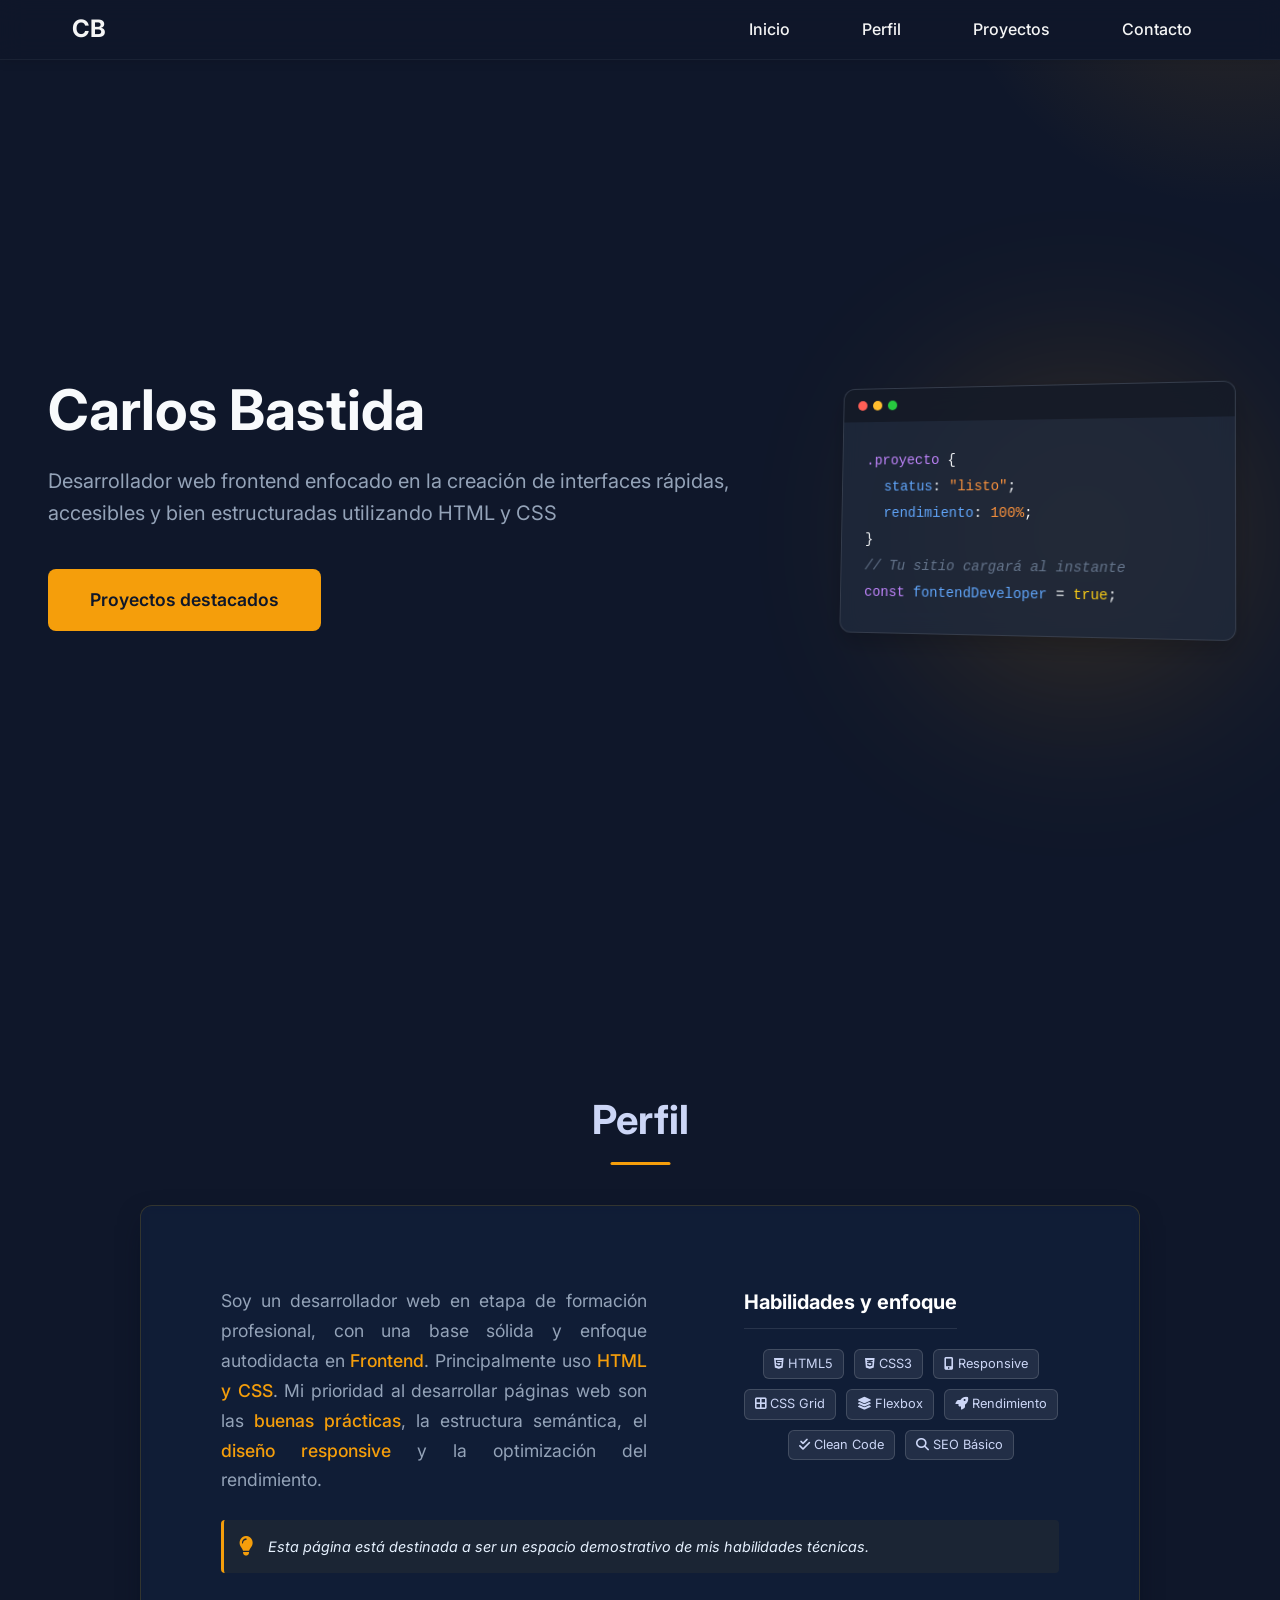
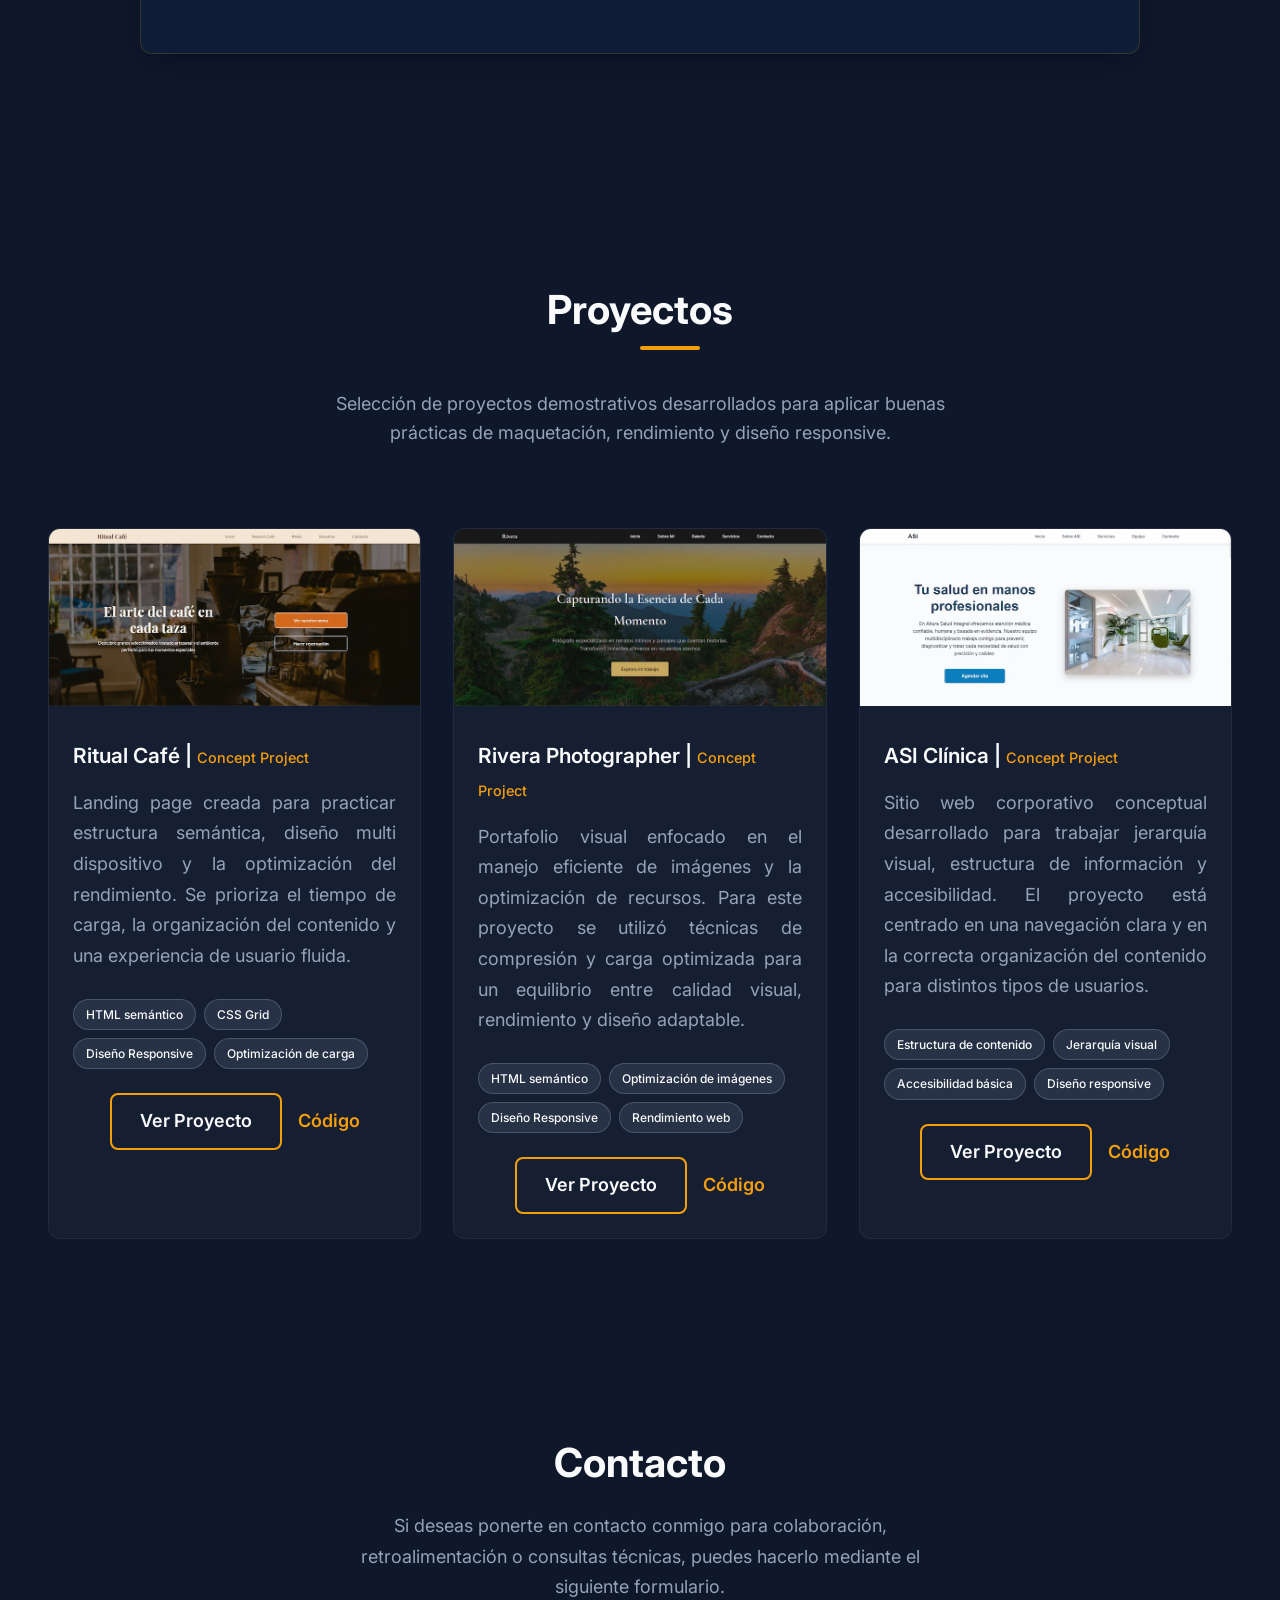
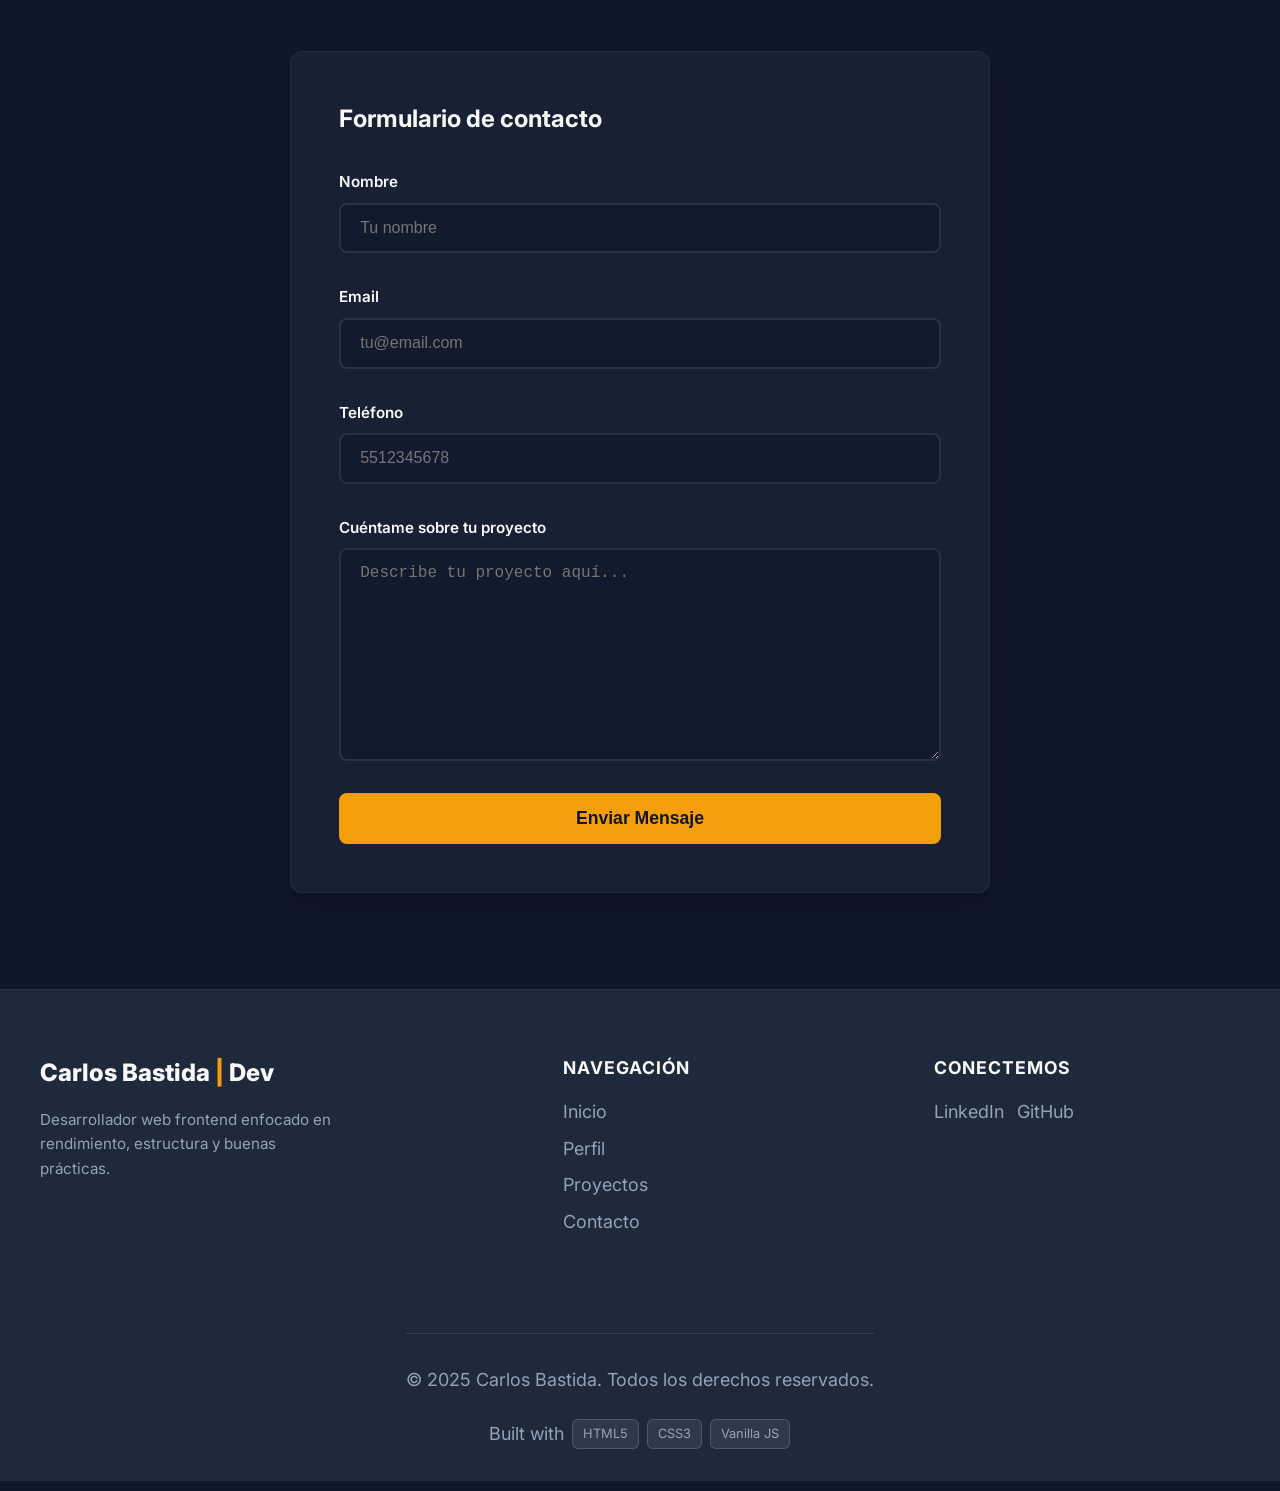
==== index.html @ 2ad94cc4 "Update index.html" ====
<!DOCTYPE html>
<html lang="es">
<head>
    <meta charset="UTF-8">
    <meta name="viewport" content="width=device-width, initial-scale=1.0">

    <title>Carlos Bastida | Desarrollador Web Frontend</title>
    <meta name="description" content="Desarrollador web frontend especializado en HTML y CSS. Sitios rápidos, accesibles y bien estructurados como demostración de habilidades técnicas">
    <meta name="keywords" content="Desarrollador web, frontend, HTML, CSS, maquetación web, sitios web rápidos">
    <meta name="author" content="Carlos Bastida">
    <meta name="robots" content="index, follow">

    <meta property="og:type" content="website">
    <meta property="og:url" content="https://bastidacarlos.github.io/"> <meta property="og:title" content="Carlos Bastida | Desarrollador Web Frontend">
    <meta property="og:description" content="Página demostrativa de proyectos web desarrollados con HTML y CSS, enfocado en rendimiento y buenas prácticas.">
    <meta property="og:image" content="https://raw.githubusercontent.com/BastidaCarlos/bastidacarlos.github.io/main/assets/og-preview.jpg" > <meta name="twitter:card" content="summary_large_image">
    <meta name="twitter:title" content="Carlos Bastida | Desarrollador Web">
    <meta name="twitter:description" content="Proyectos web demostrativos enfocados en rendimiento, diseño y estructura.">
    <meta name="twitter:image" content="https://raw.githubusercontent.com/BastidaCarlos/bastidacarlos.github.io/main/assets/og-preview.jpg">

    <link rel="stylesheet" href="https://cdnjs.cloudflare.com/ajax/libs/font-awesome/6.4.0/css/all.min.css">
    <link rel="preconnect" href="https://fonts.googleapis.com">
    <link rel="preconnect" href="https://fonts.gstatic.com" crossorigin>
    <link href="https://fonts.googleapis.com/css2?family=Inter:ital,opsz,wght@0,14..32,100..900;1,14..32,100..900&display=swap" rel="stylesheet">
    <link rel="stylesheet" href="navbar.css">
    <link rel="stylesheet" href="style.css">

    <link rel="icon" type="image/png" href="assets/favicon.ico">
</head>

<!-- Google tag (gtag.js) -->
<script async src="https://www.googletagmanager.com/gtag/js?id=G-KF36HWEV4F"></script>
<script>
  window.dataLayer = window.dataLayer || [];
  function gtag(){dataLayer.push(arguments);}
  gtag('js', new Date());

  gtag('config', 'G-KF36HWEV4F');
</script>

<body>
    <header>
        <!-- Navbar -->
         <nav class="navbar">
            <div class="nav-container">
                <div class="nav-logo">
                    <a href="#">CB</a>
                </div>
                <div class="hamburger">
                    <span class="bar"></span>
                    <span class="bar"></span>
                    <span class="bar"></span>
                </div>
                <ul class="nav-menu">
                    <li class="nav-item">
                        <a href="#inicio" class="nav-link">Inicio</a>
                    </li>
                    <li class="nav-item">
                        <a href="#about" class="nav-link">Perfil</a>
                    </li>
                    <li class="nav-item">
                        <a href="#galeria" class="nav-link">Proyectos</a>
                    </li>
                    <li class="nav-item">
                        <a href="#contacto" class="nav-link">Contacto</a>
                    </li>
                </ul>
            </div>
         </nav>
    </header>
    <!-- Contenido Principal -->
    <main>
        <!-- Hero section -->
         <section id="inicio" class="section hero-section">
            <div class="hero-content">
                <div class="hero-text-container">
                <header class="hero-header">
                    <h1 class="hero-title">Carlos Bastida</h1>
                    <p class="hero-description">Desarrollador web frontend enfocado en la creación de interfaces rápidas, accesibles y bien estructuradas utilizando HTML y CSS
</p>
                <div class="hero-btn">
                    <a href="#galeria" class="btn cta-btn">Proyectos destacados</a>
                </div>
                </header>
                </div>

                <div class="hero-visual">
                    <div class="hero-glow"></div>
    
                    <div class="code-window">
                        <div class="window-header">
                            <span class="dot red"></span>
                            <span class="dot yellow"></span>
                            <span class="dot green"></span>
                        </div>
                <div class="window-body">
                    <code>
                        <div class="code-line"><span class="c-purple">.proyecto</span> {</div>
                        <div class="code-line indent">  <span class="c-blue">status</span>: <span class="c-orange">"listo"</span>;</div>
                        <div class="code-line indent">  <span class="c-blue">rendimiento</span>: <span class="c-orange">100%</span>;</div>
                        <div class="code-line">}</div>
                        <div class="code-line"><span class="c-grey">// Tu sitio cargará al instante</span></div>
                        <div class="code-line"><span class="c-purple">const</span> <span class="c-blue">fontendDeveloper</span> = <span class="c-yellow">true</span>;</div>
                    </code>
                </div>
                </div>
                </div>
            </div>
         </section>

         <section id="about" class="section about-section">
            <div class="container">
                <h3 class="about-title">Perfil</h3>

                <div class="about-card">
                    <div class="about-content">
                        <div class="about-left">
                            <p class="about-description">
                                Soy un desarrollador web en etapa de formación profesional, con una base sólida y enfoque autodidacta en <strong class="highlight">Frontend</strong>.
                                Principalmente uso <strong class="highlight">HTML y CSS</strong>. Mi prioridad al desarrollar páginas web son las <strong class="highlight">buenas prácticas</strong>, la estructura semántica, el <strong class="highlight">diseño responsive</strong> y la optimización del rendimiento. 
                            </p>
                        </div>
                        <div class="about-right">
                            <h3 class="about-subtitle">Habilidades y enfoque</h3>
                            <div class="skills-grid">
                                <span class="skill-tag"><i class="fab fa-html5"></i> HTML5</span>
                                <span class="skill-tag"><i class="fab fa-css3-alt"></i> CSS3</span>
                                <span class="skill-tag"><i class="fas fa-mobile-alt"></i> Responsive</span>
                                <span class="skill-tag"><i class="fas fa-border-all"></i> CSS Grid</span>
                                <span class="skill-tag"><i class="fas fa-layer-group"></i> Flexbox</span>
                                <span class="skill-tag"><i class="fas fa-rocket"></i> Rendimiento</span>
                                <span class="skill-tag"><i class="fas fa-check-double"></i> Clean Code</span>
                                <span class="skill-tag"><i class="fas fa-search"></i> SEO Básico</span>
                            </div>
                        </div>
                    </div>
                    <div class="about-note-box">
                        <i class="fas fa-lightbulb note-icon"></i>
                        <p class="about-note">
                            Esta página está destinada a ser un espacio demostrativo de mis habilidades técnicas.
                        </p>
                    </div>
                </div>
            </div>
         </section>

         <!-- gallery section -->
         <section id="galeria" class="section gallery-section">
            <div class="gallery-content">
                <header class="gallery-header">
                    <h2 class="gallery-title">Proyectos</h2>
                    <p class="gallery-description">
                        Selección de proyectos demostrativos desarrollados para aplicar buenas prácticas de maquetación, rendimiento y diseño responsive.
                    </p>
                </header>

                <div class="gallery-grid">
                    <figure class="card">
                        <header class="card-header">
                            <img
                             src="assets/coffe-400.webp"
                             srcset="
                                assets/coffe-400.webp 400w,
                                assets/coffe-800.webp 800w,
                                assets/coffe-1200.webp 1200w
                             "
                             sizes="(max-width: 600px) 100vw, (max-width: 900px) 50vw, 33vw"
                             alt="Web Ritual Café" 
                             loading="lazy"
                             class="card-img">
                        </header>
                        <div class="card-content">
                            <figcaption class="description">
                                <h3 class="card-title">Ritual Café | <span class="concept">Concept Project</span></h3>
                                <p class="card-description">
                                    Landing page creada para practicar estructura semántica, diseño multi dispositivo y la optimización del rendimiento. Se prioriza el tiempo de carga, la organización del contenido y una experiencia de usuario fluida.
                                </p>
                            </figcaption>
                            <div class="tag-container">
                                <span class="tag">HTML semántico</span>
                                <span class="tag">CSS Grid</span>
                                <span class="tag">Diseño Responsive</span>
                                <span class="tag">Optimización de carga</span>
                            </div>
                            <div class="card-links">
                                <a href="https://bastidacarlos.github.io/Ritual-Caf-/" target="_blank" rel="noopener noreferrer" class="btn btn-secondary">Ver Proyecto</a>
                                <a href="https://github.com/BastidaCarlos/Ritual-Caf-" target="_blank"  rel="noopener noreferrer" class="btn-link">Código</a>
                            </div>
                        </div>
                    </figure>

                    <figure class="card">
                        <header class="card-header">
                            <img
                             src="assets/rivera-400.webp"
                             srcset="
                                assets/rivera-400.webp 400w,
                                assets/rivera-800.webp 800w,
                                assets/rivera-1200.webp 1200w
                             "
                             sizes="(max-width: 600px) 100vw, (max-width: 900px) 50vw, 33vw"
                             alt="Web Rivera Photographer" 
                             loading="lazy"
                             class="card-img">
                        </header>
                        <div class="card-content">
                            <figcaption class="description">
                                <h3 class="card-title">Rivera Photographer | <span class="concept">Concept Project</span></h3>
                                <p class="card-description">
                                    Portafolio visual enfocado en el manejo eficiente de imágenes y la optimización de recursos. Para este proyecto se utilizó técnicas de compresión y carga optimizada para un equilibrio entre calidad visual, rendimiento y diseño adaptable.
                                </p>
                            </figcaption>
                            <div class="tag-container">
                                <span class="tag">HTML semántico</span>
                                <span class="tag">Optimización de imágenes</span>
                                <span class="tag">Diseño Responsive</span>
                                <span class="tag">Rendimiento web</span>
                            </div>
                            <div class="card-links">
                                <a href="https://bastidacarlos.github.io/Rivera-Photographer/#" target="_blank" rel="noopener noreferrer" class="btn btn-secondary">Ver Proyecto</a>
                                <a href="https://github.com/BastidaCarlos/Rivera-Photographer" target="_blank" rel="noopener noreferrer" class="btn-link">Código</a>
                            </div>
                        </div>
                    </figure>

                    <figure class="card">
                        <header class="card-header">
                            <img
                             src="assets/ASI-400.webp"
                             srcset="
                                assets/ASI-400.webp 400w,
                                assets/ASI-800.webp 800w,
                                assets/ASI-1200.webp 1200w
                             "
                             sizes="(max-width: 600px) 100vw, (max-width: 900px) 50vw, 33vw"
                             alt="Web ASI" 
                             loading="lazy"
                             class="card-img">
                        </header>
                        <div class="card-content">
                            <figcaption class="description">
                                <h3 class="card-title">ASI Clínica | <span class="concept">Concept Project</span></h3>
                                <p class="card-description">
                                    Sitio web corporativo conceptual desarrollado para trabajar jerarquía visual, estructura de información y accesibilidad. El proyecto está centrado en una navegación clara y en la correcta organización del contenido para distintos tipos de usuarios.
                                </p>
                            </figcaption>
                            <div class="tag-container">
                                <span class="tag">Estructura de contenido</span>
                                <span class="tag">Jerarquía visual</span>
                                <span class="tag">Accesibilidad básica</span>
                                <span class="tag">Diseño responsive</span>
                            </div>
                            <div class="card-links">
                                <a href="https://bastidacarlos.github.io/asi/" target="_blank" rel="noopener noreferrer" class="btn btn-secondary">Ver Proyecto</a>
                                <a href="https://github.com/BastidaCarlos/asi" target="_blank" rel="noopener noreferrer" class="btn-link">Código</a>
                            </div>
                        </div>
                    </figure>
                </div>
            </div>
         </section>


          <!-- Contact Section -->
           <section id="contacto" class="section contact-section">
            <div class="contact-content">
                <header class="contact-header">
                    <h2 class="contact-title">Contacto</h2>
                    <p class="contact-description">
                        Si deseas ponerte en contacto conmigo para colaboración, retroalimentación o consultas técnicas, puedes hacerlo mediante el siguiente formulario.
                    </p>
                </header>
                <div class="contact-form">
                    <h3 class="contact-form-title">Formulario de contacto</h3>
                    <form action="https://formspree.io/f/mwvlqopw" method="POST" class="form">
                        <div class="form-group">
                            <label for="name" class="form-label">Nombre</label>
                            <input type="text" id="name" name="name" class="form-input" placeholder="Tu nombre" required>
                        </div>
                        <div class="form-group">
                            <label for="email" class="form-label">Email</label>
                            <input type="email" id="email" name="email" class="form-input" placeholder="tu@email.com" required>
                        </div>
                        <div class="form-group">
                            <label for="number" class="form-label">Teléfono</label>
                            <input type="tel" id="number" name="number" class="form-input" placeholder="5512345678" pattern="[0-9]{10}" required>
                        </div>
                        <div class="form-group">
                            <label for="mensaje" class="form-label">Cuéntame sobre tu proyecto</label>
                            <textarea name="mensaje" id="mensaje" class="form-textarea" cols="30" rows="10" placeholder="Describe tu proyecto aquí..."></textarea>
                        </div>
                        <button type="submit" class="btn btn-primary">Enviar Mensaje</button>
                    </form>
                    <div id="form-success" class="form-success-container" style="display: none;">
                        <div class="success-icon">
                           <svg xmlns="http://www.w3.org/2000/svg" width="48" height="48" viewBox="0 0 24 24" fill="none" stroke="currenColor" stroke-width="2" stroke-linecap="round" stroke-linejoin="round">
                            <polyline points="20 6 9 17 4 12"></polyline>
                           </svg>
                        </div>
                        <h3 class="success-title">¡Mensaje enviado con éxito!</h3>
                        <p class="success-text">Gracias por contactarme. Te responderé en menos de 24 horas para platicar sobre tu proyecto</p>
                        <button type="button" class="btn btn-secondary" onclick="resetForm()">Enviar otro mensaje</button>
                    </div>
                </div>
            </div>
           </section>
    </main>

    <footer class="footer">
        <div class="footer-container">
            <div class="footer-brand">
                <a href="#" class="footer-logo">Carlos Bastida <span class="accent">|</span> Dev</a>
                <p class="footer-tagline">Desarrollador web frontend enfocado en rendimiento, estructura y buenas prácticas.</p>
            </div>

            <div class="footer-links">
                <h4>Navegación</h4>
                <ul>
                    <li><a href="#inicio">Inicio</a></li>
                    <li><a href="#about">Perfil</a></li>
                    <li><a href="#galeria">Proyectos</a></li>
                    <li><a href="#contacto">Contacto</a></li>
                </ul>
            </div>

            <div class="footer-social">
                <h4>Conectemos</h4>
                <div class="social-icons">
                    <a href="https://linkedin.com" target="_blank" rel="noopener noreferrer" aria-label="LinkedIn">
                        <span>LinkedIn</span>
                    </a>
                    <a href="https://github.com" target="_blank" rel="noopener noreferrer" aria-label="GitHub">
                        <span>GitHub</span>
                    </a>
                </div>
            </div>

            <div class="footer-bottom">
                <p>&copy; 2025 Carlos Bastida. Todos los derechos reservados.</p>
                <div class="tech-stack">
                    <span>Built with</span>
                    <span class="tech-badge">HTML5</span>
                    <span class="tech-badge">CSS3</span>
                    <span class="tech-badge">Vanilla JS</span>
                </div>
            </div>
        </div>
    </footer>
    
     <script>
        // Navbar scroll
        window.addEventListener('scroll', () => {
            const navbar = document.querySelector('.navbar');
            if (window.scrollY > 50) {
                navbar.classList.add('scrolled');
            } else {
                navbar.classList.remove('scrolled');
            }
        });

        // JavaScript para funcionalidad del navbar
        const hamburger = document.querySelector('.hamburger');
        const navMenu = document.querySelector('.nav-menu');
        const navLinks = document.querySelectorAll('.nav-link');

        // Funcion para cerrar el menu 
        const closeMenu = () => {
            hamburger.classList.remove('active');
            navMenu.classList.remove('active');
            document.body.style.overflow = 'auto';
        }

        // Alternar menu 
        hamburger.addEventListener('click', (e) => {
            e.stopPropagation();
            hamburger.classList.toggle('active');
            navMenu.classList.toggle('active');

            // Prevenir scroll cuando esta abierto
            if (navMenu.classList.contains('active')) {
                document.body.style.overflow = 'hidden';
            } else {
                document.body.style.overflow = 'auto';
            }
        });

        // Cerrar el menu al hacer click en un enlace 
        navLinks.forEach(link => {
            link.addEventListener('click', closeMenu);
        });

        // Cerrar el menu al hacer click fuera 
        document.addEventListener('click',(e) => {
            if (!e.target.closest('.nav-container') && navMenu.classList.contains('active')) {
                closeMenu();
            }
        });

        // Cerrar al redimensionar ventana 
        window.addEventListener('resize', () => {
            if (window.innerWidth > 768 && navMenu.classList.contains('active')) {
                closeMenu();
            }
        });

        // Envio del formulario
        const contactForm = document.querySelector('.form');
        const succesMessage = document.getElementById('form-success');
        const formTitle = document.querySelector('.contact-form-title');

        contactForm.addEventListener('submit', async function(e) {
            e.preventDefault();

            const formEndpoint = "https://formspree.io/f/mwvlqopw";

            const data = new FormData(contactForm);

            try {
                const response = await fetch(formEndpoint, {
                    method: contactForm.method,
                    body: data,
                    headers: {
                        'Accept': 'application/json'
                    }
                });

                if (response.ok) {
                    contactForm.style.display = 'none';
                    formTitle.style.display = 'none';
                    succesMessage.style.display = 'block';
                    contactForm.reset();
                } else {
                    alert("Hubo un problema al enviar el mensaje. Intenta de nuevo.")
                } 
            } catch (error) {
                alert("Error de conexión. Por favor verifica tu internet.")
            }
        });

     </script>
</body>

</html>
---- navbar.css ----
/* Variables */
:root {
    --nav-height: 60px;
    --nav-text: #F5F5F5;
    --font-size: 16px;
    --logo-size: 1.5rem;
    --transition-speed: 0.3s;
    --shadow: 0 2px 10px rgba(0, 0, 0, 0.1);
}

/* Estilos base */
body {
    padding-top: var(--nav-height);
}

/* Estilos mobile first */
.navbar {
    background-color: var(--primary-color);
    height: var(--nav-height);
    position: fixed;
    top: 0;
    left: 0;
    right: 0;
    z-index: 1000;
    box-shadow: var(--shadow);
    border-bottom: 1px solid rgba(255, 250, 252, 0.1);
}

.nav-container {
    width: 100%;
    height: 100%;
    max-width: 1200px;
    margin: 0 auto;
    padding: 0 1rem;
    display: flex;
    justify-content: space-between;
    align-items: center;
    position: relative;
}

.nav-logo {
    font-family: var(--font-primary);
    font-size: var(--logo-size);
    font-weight: bold;
}

.nav-logo a {
    color: var(--nav-text);
    text-decoration: none;
    transition: color var(--transition-speed);
}

.nav-logo a:hover { color: var(--accent-color); }

/* Menu de hamburgesa */
.hamburger {
    display: flex;
    flex-direction: column;
    cursor: pointer;
    width: 30px;
    height: 21px;
    justify-content: space-between;
    background: none;
    border: none;
    padding: 0;
}

.bar {
    height: 3px;
    width: 100%;
    background-color: var(--nav-text);
    border-radius: 3px;
    transition: all var(--transition-speed);
    transform-origin: center;
}

/* Menu movil */
.nav-menu {
    position: fixed;
    top: var(--nav-height);
    left: 0;
    width: 100%;
    height: calc(100vh - var(--nav-height));
    background-color: var(--primary-color);
    display: flex;
    flex-direction: column;
    align-items: center;
    justify-content: flex-start;
    padding: 2rem 1rem;
    gap: 0;
    list-style: none;
    transform: translateX(-100%);
    transition: transform var(--transition-speed) ease-in-out;
    overflow-y: auto;
    z-index: 999;
    margin: 0;
}

.nav-menu.active { transform: translateX(0); }

.nav-item {
    opacity: 0;
    transform: translateY(20px);
    transition: all var(--transition-base);
}

.nav-menu.active .nav-item {
    opacity: 1;
    transform: translateY(0);
}

.nav-menu.active .nav-item:nth-child(1) { transition-delay: 0.1s;  }
.nav-menu.active .nav-item:nth-child(2) { transition-delay: 0.2s;  }
.nav-menu.active .nav-item:nth-child(3) { transition-delay: 0.3s;  }
.nav-menu.active .nav-item:nth-child(4) { transition-delay: 0.4s;  }

.nav-link {
    color: var(--nav-text);
    text-decoration: none;
    font-weight: 500;
    font-size: 1.1rem;
    padding: 1rem 1.5rem;
    display: block;
    width: 100%;
    border-radius: 6px;
    transition: all var(--transition-speed);
}

.nav-link:hover {
    color: var(--accent-color);
    background-color: rgba(0, 0, 0, 0.1);
    transform: translateX(10px);
}

/* Animacion del menu */
.hamburger.active .bar:nth-child(2) {
    opacity: 0;
}

.hamburger.active .bar:nth-child(1) {
    transform: translateY(9px) rotate(45deg);
}

.hamburger.active .bar:nth-child(3) {
    transform: translateY(-9px) rotate(-45deg);
}

/* Media queries */
/* Escritorio */
@media screen and (min-width: 768px) {
    .navbar {
        position: fixed;
        height: var(--nav-height);
    }
    
    /* Ocultar hamburgesa */
    .hamburger {
        display: none;
    }

    /* Menu horizontal para escritorio */
    .nav-menu {
        position: static;
        width: auto;
        height: auto;
        flex-direction: row;
        background: none;
        padding: 0;
        transform: none;
        transition: none;
        overflow: visible;
        gap: 2.5rem;
        justify-content: flex-end;
    }
    
    .nav-item {
        width: auto;
        margin: 0;
        opacity: 1;
        transform: none;
    }
    
    .nav-link {
        font-size: 1rem;
        padding: 0.5rem 1rem;
        background: none;
        position: relative;
    }

    .nav-link::after {
        content: '';
        position: absolute;
        width: 0;
        height: 2px;
        bottom: 0;
        left: 50%;
        background-color: var(--accent-color);
        transition: all var(--transition-speed);
        transform: translateX(-50%);
    }

    .nav-link:hover::after {
        width: 80%;
    }

    .nav-link:hover {
        background: none;
        transform: none;
    }
}

/* Escritorio grande */
@media screen and (min-width: 1024px) {
    .nav-menu {
        gap: 2.5rem;
    }

    .nav-container {
        padding: 0 2rem;
    }
    
}
---- style.css ----
/* Variables */
:root {
    /* Colores principales */
    --primary-color: #0F172A;
    --secondary-color: #1E293B;
    --accent-color:  #F59E0B;

    /* Colores secundarios */
    --succes-color: #10B981;
    --alert-color: #EF4444;
    --border-color: rgba(148, 163, 184, 0.1);
    --primary-text: #F8FAFC;
    --secondary-text: #94A3B8;

    /* Tipografia */
    --font-primary: 'Inter', sans-serif;

    /* Espaciados */
    --spacing-xs: 0.5rem; /* 8px */
    --spacing-sm: 1rem; /* 16px */
    --spacing-md: 2rem; /* 32px */
    --spacing-lg: 3rem; /* 48px */
    --spacing-xl: 4rem; /* 64px */

    /* Sombras */
    --shadow-sm: 0 2px 4px rgba(0, 0, 0, 0.1);
    --shadow-md: 0 4px 6px rgba(0, 0, 0, 0.15);
    --shadow-lg: 0 10px 25px rgba(0, 0, 0, 0.2);

    /* Bordes */
    --radius-sm: 4px;
    --radius-md: 8px;
    --radius-lg: 12px;
    --border-radius-pill: 20px;

    /* Transiciones */
    --transition-fast: 0.2s ease-in-out;
    --transition-base: 0.3s ease-in-out;
    --transition-slow: 0.5s ease-in-out;
}

/* Reset basico */
* {
    margin: 0;
    padding: 0;
    box-sizing: border-box;
}

*::before,
*::after {box-sizing: border-box;}

html {
    scroll-padding-top: 80px;
    scroll-behavior: smooth;
    font-size: 16px;
}

body {
    font-family: var(--font-primary);
    font-size: clamp(1rem, 2.5vw, 1.125rem);
    line-height: 1.6;
    color: var(--secondary-text);
    overflow-x: hidden;
    background-color: var(--primary-color);
}

a {
    color: var(--primary-text);
    text-decoration: none;
}

.btn-nav-whatsapp {
    background-color: rgb(37, 211, 102); /* Verde WhatsApp o tu Naranja de marca */
    color: white;
    padding: 8px 15px;
    border-radius: 5px;
    font-weight: bold;
    display: flex;
    align-items: center;
    gap: 8px;
    transition: 0.3s;
}

.btn-nav-whatsapp:hover {
    background-color: #128c7e; /* Un tono más oscuro al pasar el mouse */
    transform: translateY(-2px);
}

/* buttons */
.btn {
    display: inline-block;
    padding: 12px 28px;
    background-color: var(--accent-color);
    color: var(--primary-color);
    text-decoration: none;
    font-weight: 600;
    border-radius: var(--radius-md);
    transition: all var(--transition-base);
    border: 2px solid transparent;
    cursor: pointer;
    position: relative;
    overflow: hidden;
}

.btn::before {
    content: '';
    position: absolute;
    top: 50%;
    left: 50%;
    width: 0;
    height: 0;
    border-radius: 50%;
    background: rgba(255, 255, 255, 0.2);
    transform: translate(-50%, -50%);
    transition: width 0.6s, height 0.6s;
}

.btn:hover::before {
    width: 300px;
    height: 300px;
}

.btn:hover {
    transform: translateY(-2px);
    box-shadow: 0 10px 25px rgba(245, 158, 11, 0.4);
}

.btn-secondary {
    background: transparent;
    color: var(--primary-text);
    border: 2px solid var(--accent-color);
}

.btn-secondary:hover {
    background: var(--accent-color);
    color: var(--primary-color);
}

.btn-link {
    color: var(--accent-color);
    font-weight: 600;
    transition: all var(--transition-base);
    position: relative;
}

.btn-link::after {
    content: '';
    position: absolute;
    bottom: -2px;
    left: 0;
    width: 0;
    height: 2px;
    background: var(--accent-color);
    transition: width var(--transition-base);
}

.btn-link:hover::after { width: 100%; }

/* Navbar */
.navbar {
    background-color: rgba(15, 23, 42, 0.8);
    backdrop-filter: blur(12px);
    -webkit-backdrop-filter: blur(12px);
    height: var(--nav-height);
    position: fixed;
    top: 0;
    left: 0;
    right: 0;
    z-index: 1000;
    border-bottom: 1px solid rgba(255, 255, 255, 0.05);
}

/* === Layout === */
.section {padding: var(--spacing-xl) var(--spacing-md);}

/* === Hero Section === */
.hero-section {
    position: relative;
    min-height: 100svh;
    display: flex;
    align-items: center;
    justify-content: center;
    padding: 100px 20px 40px;
    overflow: hidden;
}

.hero-section::before {
    content: '';
    position: absolute;
    top: -50%;
    right: -20%;
    width: 600px;
    height: 600px;
    background: radial-gradient(
        circle,
        rgba(245, 158, 11, 0.15) 0%,
        transparent 70%
    );
    border-radius: 50%;
    animation: float 8s ease-in-out infinite;
}

@keyframes float {
    0%, 100% { transform: translateY(0px); }
    50% { transform: translateY(-30px); }
}

.hero-content {
    display: flex;
    flex-direction: column;
    align-items: center;
    text-align: center;
    max-width: 1200px;
    width: 100%;
    z-index: 1;
}

.hero-title {
    font-size: clamp(2rem, 5vw, 3.5rem);
    color: var(--primary-text);
    margin-bottom: 1.5rem;
    font-weight: 700;
    line-height: 1.2;
    animation: fadeInUp 0.8s ease-out;
}

.hero-description {
    font-size: clamp(1rem, 2vw, 1.25rem);
    margin-bottom: 2.5rem;
    line-height: 1.6;
    max-width: 600px;
    animation: fadeInUp 0.8s ease-out 0.2s backwards;
}

.hero-btn {animation: fadeInUp 0.8s ease-out 0.4s backwards;}

.cta-btn {
    padding: 15px 40px;
    font-size: 1.1rem;
}

.hero-visual {
    position: relative;
    width: 100%;
    margin-top: 4rem; /* Espacio después del botón CTA */
    max-width: 400px;
    display: flex;
    justify-content: center;
    animation: fadeInUp 0.8s ease-out 0.6s backwards;
}

.hero-glow {
    position: absolute;
    width: 300px;
    height: 300px;
    background: var(--accent-color);
    filter: blur(100px);
    opacity: 0.2;
    border-radius: 50%;
    z-index: -1;
    animation: pulse 4s ease-in-out infinite;
}

@keyframes pulse {
    0%, 100% { transform: scale(1); opacity: 0.2;}
    50% { transform: scale(1.1); opacity: 0.3;}
}

/* La Ventana de Código */
.code-window {
    width: 100%;
    max-width: 350px; /* Tamaño contenido para móvil */
    background: rgba(30, 41, 59, 0.8);
    backdrop-filter: blur(12px);
    border: 1px solid rgba(255, 255, 255, 0.1);
    border-radius: var(--radius-lg);
    box-shadow: var(--shadow-lg);
    overflow: hidden;
    transition: all var(--transition-base);
}

.code-window:hover {
    border-color: rgba(245, 158, 11, 0.3);
    box-shadow: 0 20px 40px rgba(0, 0, 0, 0.4), 0 0 30px rgba(245, 158, 11, 0.1);
}

.window-header {
    background: rgba(0, 0, 0, 0.3);
    padding: 12px 15px;
    display: flex;
    gap: 6px;
}

.dot { width: 10px; height: 10px; border-radius: 50%; transition: all var(--transition-base); }
.red { background: #ff5f56; }
.yellow { background: #ffbd2e; }
.green { background: #27c93f; }

.code-window:hover .dot {box-shadow: 0 0 10px currentColor;}

.window-body {
    padding: 20px;
    font-family: 'Courier New', monospace;
    font-size: 0.85rem; /* Pequeño para que quepa en pantallas de 360px */
    text-align: left;
    color: var(--primary-text);
}

.code-line {
    margin: 4px 0;
    animation: typeIn 0.3s ease-out backwards;
}

.code-line:nth-child(1) { animation-delay: 0.8s; }
.code-line:nth-child(2) { animation-delay: 1s; }
.code-line:nth-child(3) { animation-delay: 1.2s; }
.code-line:nth-child(4) { animation-delay: 1.4s; }
.code-line:nth-child(5) { animation-delay: 1.6s; }
.code-line:nth-child(6) { animation-delay: 1.8s; }

@keyframes typeIn {
    from {
        opacity: 0;
        transform: translateX(-10px);
    }
    to {
        opacity: 1;
        transform: translateX(0);
    }
}

.indent { padding-left: 1.2rem; }

/* Colores de Sintaxis */
.c-purple { color: #c084fc; }
.c-blue { color: #60a5fa; }
.c-orange { color: #fb923c; }
.c-yellow { color: #facc15; }
.c-grey { color: #64748b; font-style: italic; }

/* === gallery section ===*/
.gallery-section {
    background: linear-gradient(
        180deg,
        var(--primary-color) 0%,
        rgba(15, 23, 42, 0.95) 100%
    );
}

.gallery-header { margin-bottom: var(--spacing-lg); }

.gallery-title {
    text-align: center;
    font-size: clamp(2rem, 4vw, 2.5rem);
    margin-bottom: 1rem;
    color: var(--primary-text);
    font-weight: 700;
    position: relative;
    display: inline-block;
    width: 100%;
}

.gallery-title::after {
    content: "";
    position: absolute;
    bottom: -10px;
    left: 50%;
    transform: translateY(-50%);
    width: 60px;
    height: 4px;
    background: var(--accent-color);
    border-radius: 2px;
}

.gallery-description {
    text-align: center;
    max-width: 700px;
    margin: 0 auto;
    padding: var(--spacing-md) var(--spacing-sm);
}

.gallery-grid {
    display: grid;
    grid-template-columns: repeat(auto-fit, minmax(300px, 1fr));
    gap: 2rem;
    margin-top: var(--spacing-lg);
}

.card {
    background: rgba(30, 41, 59, 0.5);
    border: 1px solid rgba(255, 255, 255, 0.05);
    border-radius: var(--radius-lg);
    overflow: hidden;
    transition: all 0.4s cubic-bezier(0.175, 0.885, 0.32, 1.275);
    cursor: pointer;
}

.card:hover {
    transform: translateY(-10px) scale(1.02);
    border-color: rgba(245, 158, 11, 0.5);
    box-shadow: 0 25px 50px rgba(0, 0, 0, 0.5), 0 0 30px rgba(245, 158, 11, 0.2);
}

.card-header {
    position: relative;
    overflow: hidden;
}

.card-img {
    width: 100%;
    height: 100%;
    object-fit: cover;
    transition: transform 0.6s ease;
}

.card:hover .card-img { transform: scale(1.1); }

.card-header::after {
    content: '';
    position: absolute;
    top: 0;
    left: 0;
    right: 0;
    bottom: 0;
    background: linear-gradient(
        to bottom, 
        transparent 0%,
        rgba(0, 0, 0, 0.3) 100%
    );
    opacity: 0;
    transition: opacity var(--transition-base);
}

.card:hover .card-header::after { opacity: 1; }

.card-content { padding: 1.5rem; }

.card-title {
    margin-bottom: 0.5rem;
    font-size: clamp(1.1rem, 3vw, 1.3rem);
    color: var(--primary-text);
    font-weight: 600;
}

.concept {
    color: var(--accent-color);
    font-size: 0.9rem;
    font-weight: 500;
}

.card-description {
    padding: 0.5rem 0;
    text-align: justify;
    line-height: 1.7;
}

.tag-container {
    display: flex;
    gap: 0.5rem;
    margin: 1.2rem 0;
    flex-wrap: wrap;
}

.tag {
    background-color: rgba(148, 163, 184, 0.15);
    border: 1px solid rgba(148, 163, 184, 0.3);
    color: var(--primary-text);
    padding: 5px 12px;
    border-radius: var(--border-radius-pill);
    font-size: 0.75rem;
    font-weight: 500;
    transition: all var(--transition-base);
} 

.tag:hover {
    background-color: rgba(245, 158, 11, 0.2);
    border-color: var(--accent-color);
    transform: translateY(-2px);
}

.card-links {
    display: flex;
    gap: 1rem;
    align-items: center;
    justify-content: center;
    margin-top: 1.5rem;
}

/* === About Section === */
.about-section {
    padding: 80px 0;
    color: #CCD6F6;
    margin: var(--spacing-md);
}

.about-title {
    font-size: 2.5rem;
    margin-bottom: 40px;
    text-align: center;
    position: relative;
    display: inline-block;
    left: 50%;
    transform: translateX(-50%);
}

.about-title::after {
    content: "";
    display: block;
    width: 60px;
    height: 3px;
    background: var(--accent-color);
    margin: 10px auto 0;
    border-radius: 2px;
}

.about-card {
    background-color: rgba(17, 34, 64, 0.6);
    border: 1px solid rgba(255, 193, 7, 0.15);
    border-radius: var(--radius-lg);
    padding: 25px;
    box-shadow: 0 10px 30px -10px rgba(2, 12, 27, 0.7);
    backdrop-filter: blur(5px);
    max-width: 1000px;
    margin: 0 auto;
}

.about-content {
    display: flex;
    flex-direction: column;
    gap: 40px;
}

.about-description {
    font-size: 1rem;
    line-height: 1.6;
    color: #8892B0;
    margin-bottom: 20px;
    text-align: center;
}

.highlight {
    color: var(--accent-color);
    font-weight: 500;
}

.about-note-box {
    display: flex;
    gap: 15px;
    background: rgba(255, 193, 7, 0.05);
    padding: 15px;
    border-left: 3px solid var(--accent-color);
    border-radius: 4px;
    align-items: start;
}

.note-icon {
    color: var(--accent-color);
    font-size: 1.2rem;
    margin-top: 2px;
}

.about-note {
    font-size: 0.9rem;
    margin: 0;
    color: #E6F1FF;
    font-style: italic;
}

.about-subtitle {
    font-size: 1.25rem;
    color: #FFF;
    margin-bottom: 20px;
    border-bottom: 1px solid rgba(255, 255, 255, 0.1);
    padding-bottom: 10px;
    display: inline-block;
}

.skills-grid {
    display: flex;
    flex-wrap: wrap;
    gap: 10px;
    justify-content: center;
    margin-bottom: 10px;
}

.skill-tag {
    background: rgba(255, 255, 255, 0.08);
    padding: 4px 10px;
    border-radius: 6px;
    font-size: 0.8rem;
    border: 1px solid rgba(255, 255, 255, 0.15);
    transition: all var(--transition-base);
    cursor: default;
}

.skill-tag:hover {
    background: rgba(245, 158, 11, 0.2);
    border-color: var(--accent-color);
    transform: translateY(-2px);
}

/* === Contact Section === */
.contact-section {
    background-color: var(--primary-color);
    display: flex;
    justify-content: center;
}

.contact-content {
    width: 100%;
    max-width: 700px;
    display: flex;
    flex-direction: column;
    gap: var(--spacing-lg);
}

.contact-header { text-align: center; }

.contact-title {
    color: var(--primary-text);
    font-size: clamp(2rem, 4vw, 2.5rem);
    margin-bottom: var(--spacing-sm);
    font-weight: 700;
}

.contact-description {
    color: var(--secondary-text);
    line-height: 1.7;
    max-width: 600px;
    margin: 0 auto;
}

.contact-form {
    background-color: rgba(30, 41, 59, 0.6);
    padding: var(--spacing-lg);
    border-radius: var(--radius-lg);
    border: 1px solid rgba(255, 255, 255, 0.05);
    box-shadow: var(--shadow-lg);
}

.contact-form-title {
    color: var(--primary-text);
    margin-bottom: var(--spacing-md);
    font-size: 1.5rem;
    font-weight: 700;
}

.form {
    display: flex;
    flex-direction: column;
    gap: var(--spacing-md);
}

.form-group {
    display: flex;
    flex-direction: column;
    gap: 0.5rem;
}

.form-label {
    color: var(--primary-text);
    font-size: 0.95rem;
    font-weight: 600;
}

.form-input,
.form-textarea {
    background: rgba(15, 23, 42, 0.6);
    border: 2px solid rgba(255, 255, 255, 0.1);
    color: var(--primary-text);
    padding: 0.9rem 1.2rem;
    border-radius: var(--radius-md);
    font-size: 1rem;
    width: 100%;
    transition: all var(--transition-base);
}

.form-textarea {
    resize: vertical;
    min-height: 140px;
}

.form-input:focus,
.form-textarea:focus {
    background: rgba(15, 23, 42, 0.9);
    border-color: var(--accent-color);
    box-shadow: 0 0 3px rgba(245, 158, 11, 0.1);
    outline: none;
}

.form-input:not(:placeholder-shown):invalid {
    border-color: var(--alert-color);
    box-shadow: 0 0 0 3px rgba(239, 68, 68, 0.1);
}

.form-input:not(:placeholder-shown):valid { border-color: var(--succes-color); } 

.btn-primary {
    width: 100%;
    padding: 15px;
    font-size: 1.1rem;
    cursor: pointer;
    border: none;
}

.form-success-container {
    text-align: center;
    padding: var(--spacing-md);
    animation: fadeInUp 0.6s ease-out;
}

.success-icon {
    background-color: rgba(16, 185, 129, 0.15);
    color: var(--succes-color);
    width: 80px;
    height: 80px;
    border-radius: 50%;
    display: flex;
    align-items: center;
    justify-content: center;
    margin: 0 auto var(--spacing-md);
    border: 2px solid var(--succes-color);
    animation: scaleIn 0.5 ease-out;
}

@keyframes scaleIn {
    from {
        transform: scale(0);
        opacity: 0;
    }
    to {
        transform: scale(1);
        opacity: 1;
    }
}

.success-title {
    color: var(--primary-text);
    font-size: 1.5rem;
    margin-bottom: var(--spacing-sm);
    font-weight: 700;
}

.success-text {
    color: var(--secondary-text);
    margin-bottom: var(--spacing-lg);
    line-height: 1.6;
}

/* === footer === */
.footer {
    background-color: var(--secondary-color);
    padding: var(--spacing-xl) var(--spacing-md) var(--spacing-md);
    border-top: 1px solid rgba(255, 255, 255, 0.05);
}

.footer-container {
    display: flex;
    flex-direction: column;
    gap: 2.5rem;
    max-width: 1200px;
    margin: 0 auto;
    text-align: center;
}

.footer-brand {
    display: flex;
    flex-direction: column;
    align-items: center;
    gap: 1rem;
}

.footer-logo {
    font-size: 1.5rem;
    font-weight: 800;
    color: var(--primary-text);
    text-decoration: none;
    transition: color var(--transition-base);
}

.footer-logo:hover { color: var(--accent-color); }

.footer-logo .accent { color: var(--accent-color); }

.footer-tagline {
    color: var(--secondary-text);
    font-size: 0.95rem;
    line-height: 1.6;
    max-width: 300px;
}

.footer-links h4,
.footer-social h4 {
    color: var(--primary-text);
    font-size: 1.1rem;
    margin-bottom: 1rem;
    text-transform: uppercase;
    letter-spacing: 1px;
    font-weight: 700;
}

.footer-links ul {
    list-style: none;
    padding: 0;
    display: flex;
    flex-direction: column;
    gap: 0.5rem;
}

.footer-links a {
    color: var(--secondary-text);
    text-decoration: none;
    transition: all var(--transition-base);
    display: inline-block;
}

.footer-links a:hover { color: var(--accent-color); transform: translateX(5px); }

.social-icons {
    display: flex;
    flex-direction: column;
    gap: 0.8rem;
    align-items: center;
}

.social-icons a {
    color: var(--secondary-text);
    text-decoration: none;
    transition: all var(--transition-base);
    display: inline-flex;
    align-items: center;
    gap: 0.5rem;
}

.social-icons a:hover { color: var(--accent-color); transform: translateY(-2px); }

.footer-bottom {
    max-width: 1200px;
    margin: 2rem auto 0;
    padding-top: 2rem;
    border-top: 1px solid rgba(255, 255, 255, 0.1);
    display: flex;
    flex-direction: column;
    align-items: center;
    gap: 1.5rem;
}

.tech-stack {
    display: flex;
    align-items: center;
    gap: 0.5rem;
    flex-wrap: wrap;
    justify-content: center;
}

.tech-badge {
    background: rgba(255, 255, 255, 0.08);
    padding: 4px 10px;
    border-radius: 6px;
    font-size: 0.8rem;
    border: 1px solid rgba(255, 255, 255, 0.15);
    transition: all var(--transition-base);
}

.tech-badge:hover {
    background: rgba(245, 158, 11, 0.2);
    border-color: var(--accent-color);
    transform: translateY(-2px);
}

.btn-whatsapp {
    position: fixed;
    width: 60px;
    height: 60px;
    bottom: 20px; /* Separación del borde inferior */
    right: 20px;  /* Separación del borde derecho */
    background-color: #25d366;
    color: #FFF;
    border-radius: 50px;
    text-align: center;
    font-size: 30px;
    box-shadow: 2px 2px 5px rgba(0,0,0,0.3);
    z-index: 1000; /* Para que nada lo tape */
    display: flex;
    align-items: center;
    justify-content: center;
    transition: transform 0.3s ease;
}

.btn-whatsapp:hover {
    transform: scale(1.1); /* Efecto visual al pasar el mouse */
}

/* Animaciones */
@keyframes fadeInUp {
    from {
        opacity: 0;
        transform: translateY(30px);
    }
    to {
        opacity: 1;
        transform: translateY(0);
    }
}

@keyframes fadeIn {
    from {
        opacity: 0;
    } 
    to {
        opacity: 1;
    }
}

/* ==== Media queries === */

/* Tablet */
@media screen and (min-width: 768px) {
    .hero-description {
        max-width: 700px;
    }

    .code-window {
        max-width: 450px;
    }

    .window-body {
        font-size: 0.9rem;
        padding: 25px;
    }

    .about-card {
        padding: 50px;
    }

    .footer-container {
        text-align: left;
    }

    .footer-brand {
        align-items: flex-start;
    }

    .social-icons {
        flex-direction: row;
        justify-content: space-between;
    }
}

/* Desktop */
@media screen and (min-width: 1024px) {
    /* Hero desktop */
    .hero-content {
        flex-direction: row;
        justify-content: space-between;
        text-align: left;
        align-items: center;
        gap: 4rem;
    }

    .hero-text-container {
        flex: 1;
        display: flex;
        flex-direction: column;
        align-items: flex-start;
    }

    .hero-visual {
        flex: 1;
        margin-top: 0;
        justify-content: flex-end;
    }

    .code-window {
        max-width: 500px;
        transform: perspective(1000px) rotateY(-10deg) rotateX(3deg);
    }

    .code-window:hover {
        transform: perspective(1000px) rotateY(-5deg) rotateX(0) translateY(-10px);
    }

    .hero-title {
        font-size: 3.5rem;
        line-height: 1.1;
    }

    /* About desktop */
    .about-card {
        padding: 80px;
    }

    .about-content {
        flex-direction: row;
        gap: 50px;
        align-items: flex-start;
    }

    .about-left {
        flex: 3;
    }
    
    .about-description {
        font-size: 1.1rem;
        line-height: 1.7;
        width: 90%;
        color: var(--secondary-text);
        margin-bottom: 25px;
        text-align: justify;
    }

    .about-right {
        flex: 2;
    }

    /* Footer desktop */
    .footer-container {
        display: grid;
        grid-template-columns: 1.5fr 1fr 1fr;
        text-align: left;
        align-items: start;
        gap: var(--spacing-xl);
    }

    .footer-brand {
        max-width: 350px;
    }

    .footer-links,
    .footer-social {
        display: flex;
        flex-direction: column;
        align-items: flex-start;
    }

    .footer-bottom {
        grid-column: 1 / -1;
    }
}

/* Desktop large */
@media screen and (min-width: 1200px) {
    .section {
        padding: calc(var(--spacing-xl) + var(--spacing-md)) var(--spacing-lg);
    }
}
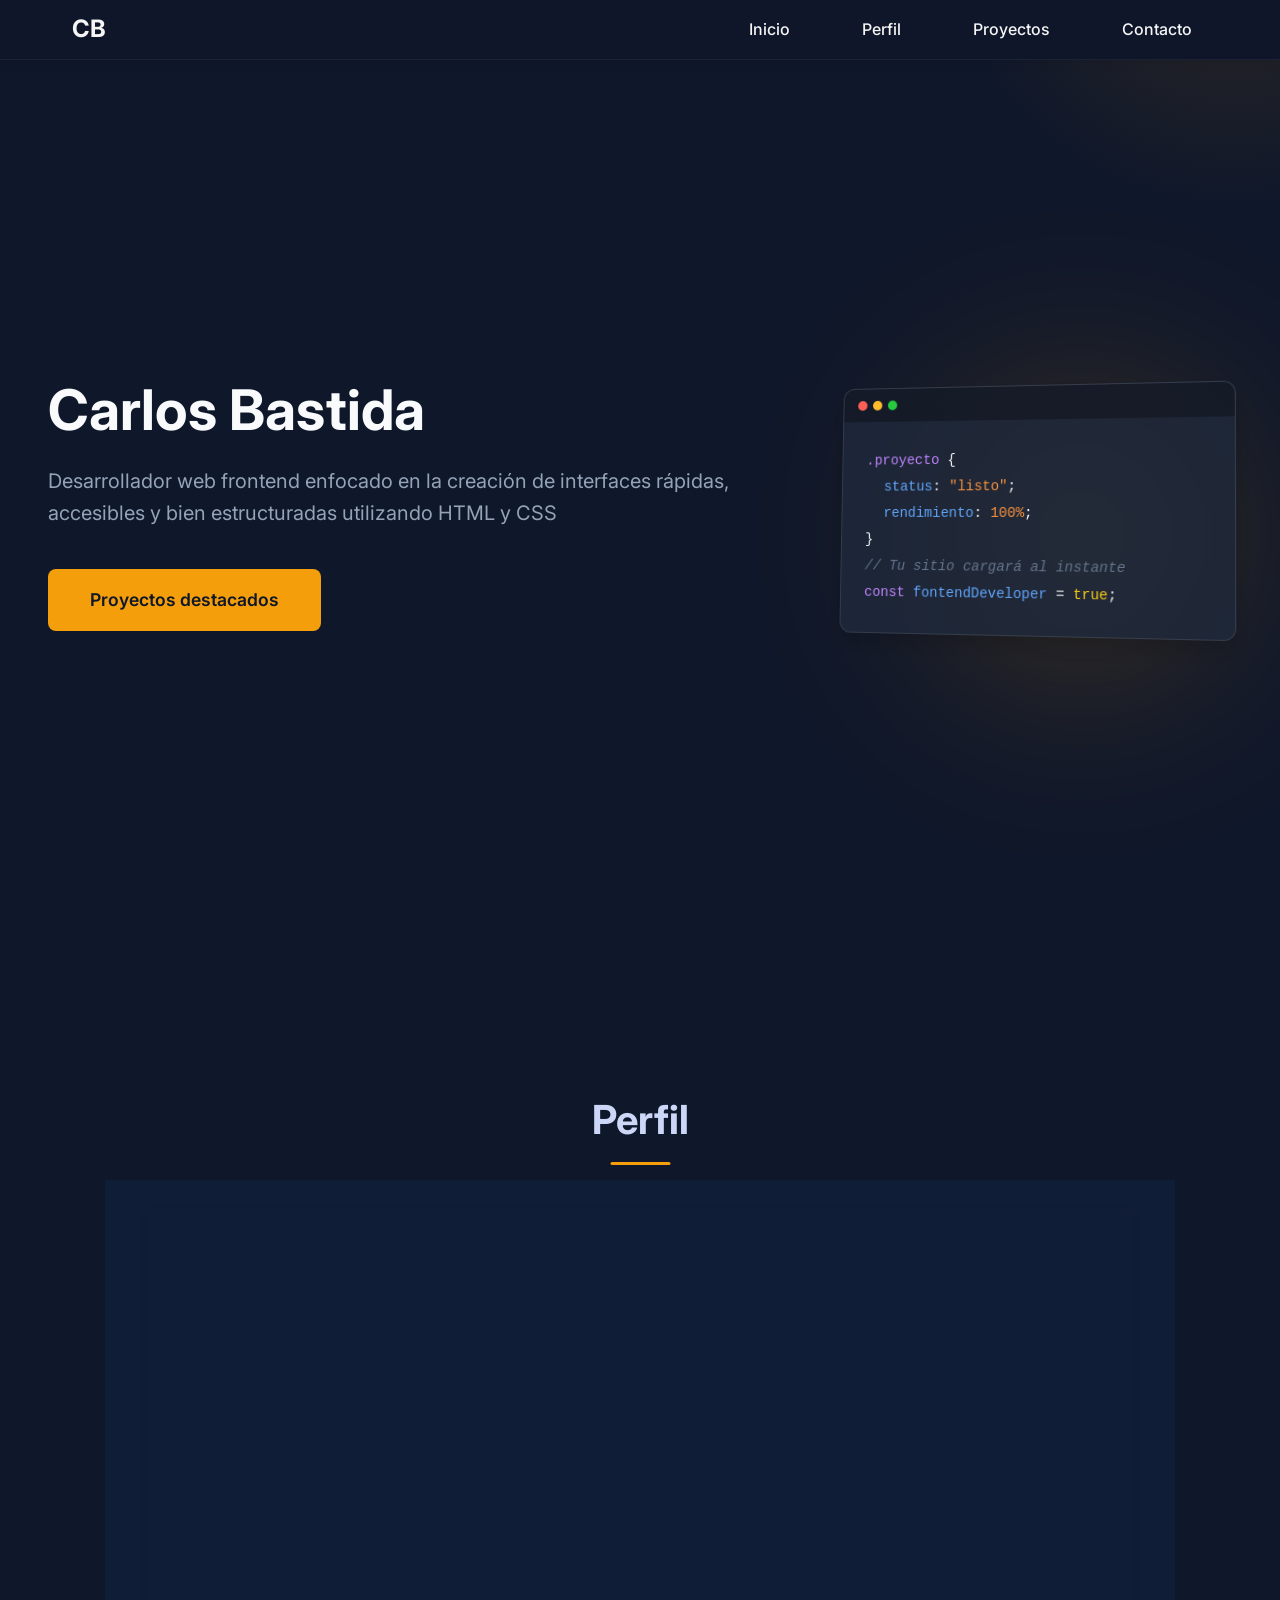
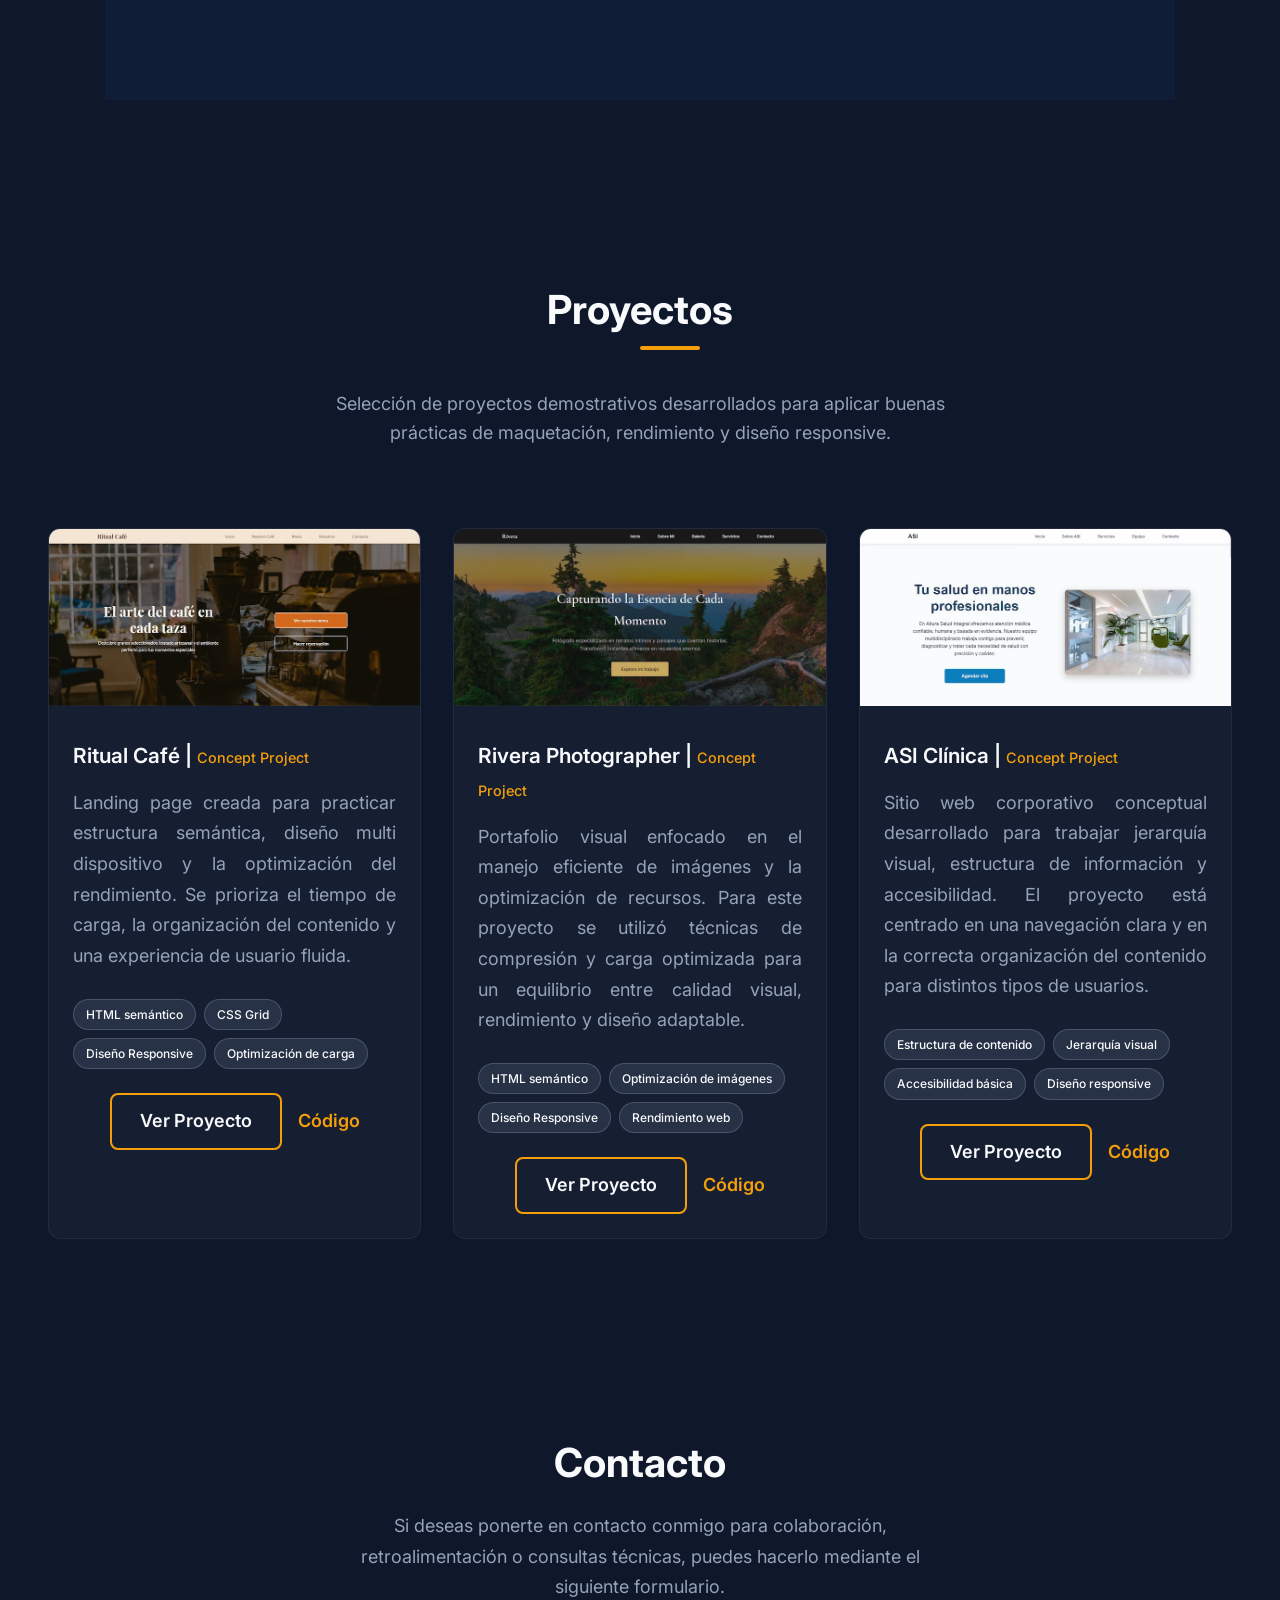
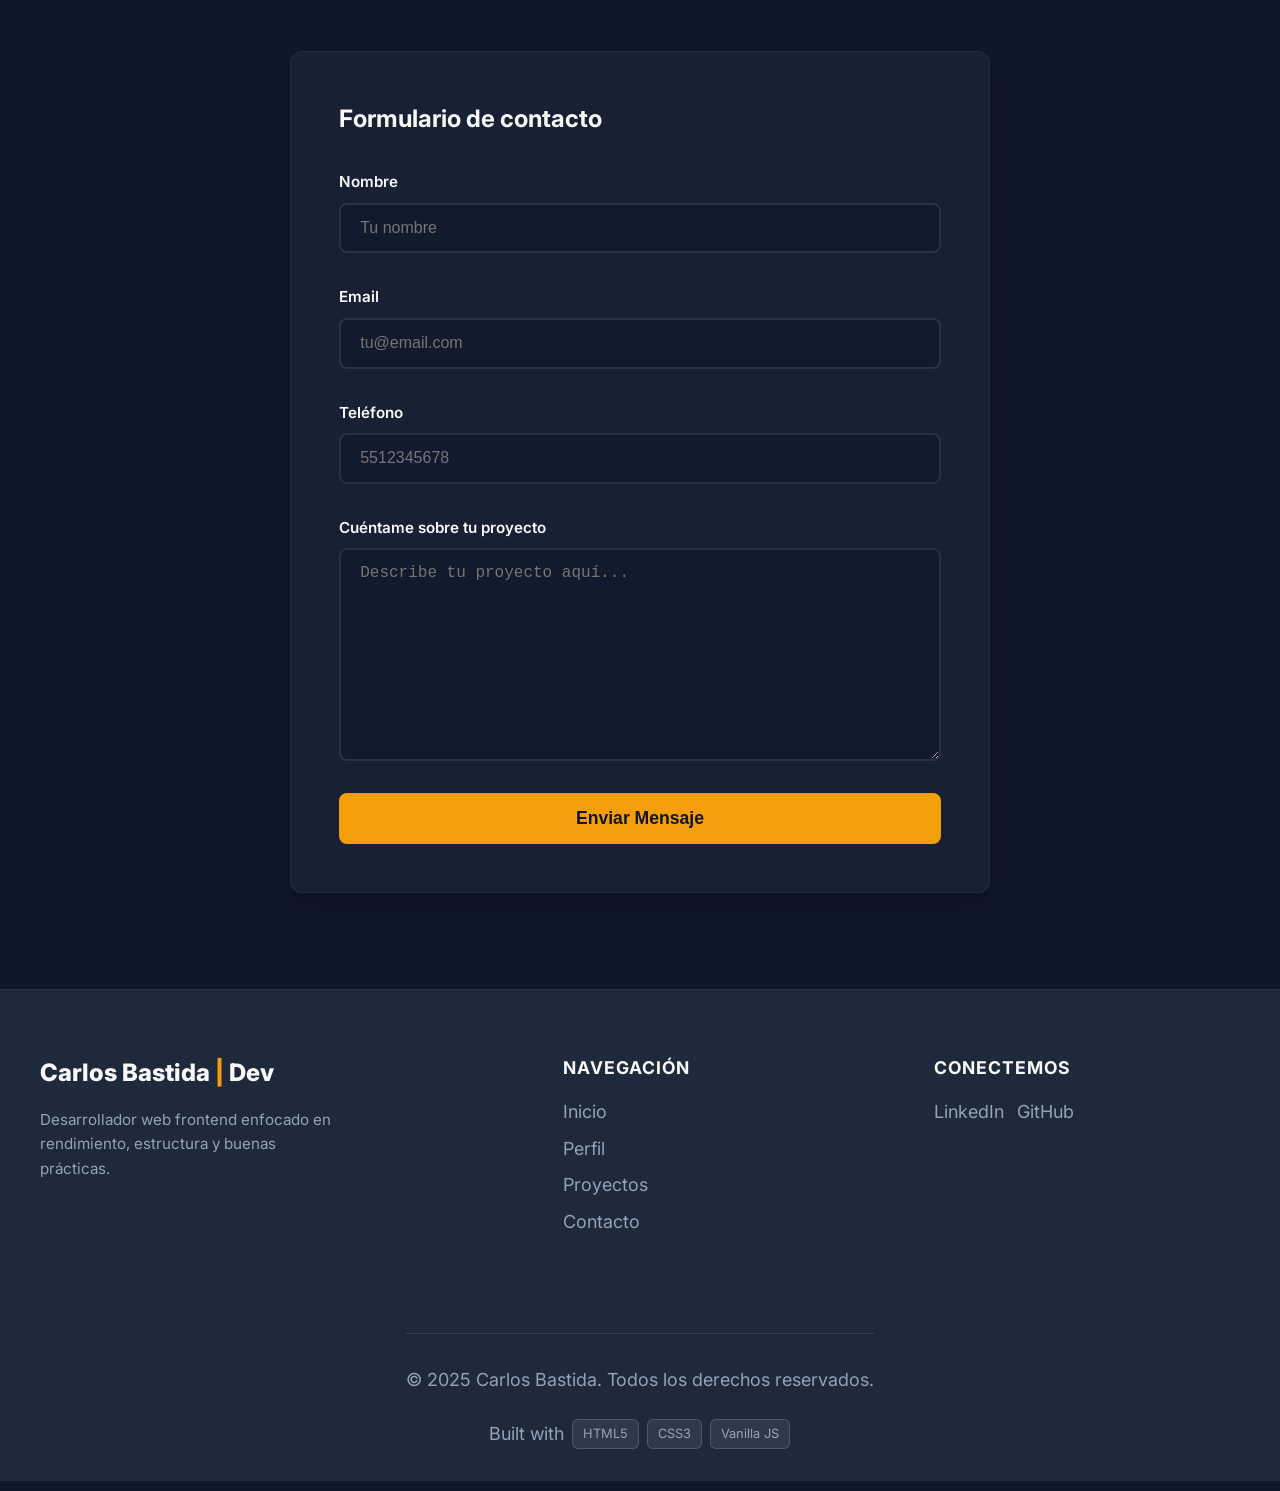
==== commit ce4b67e3: "Add files via upload" ====
--- a/index.html
+++ b/index.html
@@ -12,7 +12,7 @@
 
     <meta property="og:type" content="website">
     <meta property="og:url" content="https://bastidacarlos.github.io/"> <meta property="og:title" content="Carlos Bastida | Desarrollador Web Frontend">
-    <meta property="og:description" content="Página demostrativa de proyectos web desarrollados con HTML y CSS, enfocado en rendimiento y buenas prácticas.">
+    <meta property="og:description" content="Página demostrativa de proyectos web desarrollados con HTML y CSS, enfocada en rendimiento de buenas prácticas.">
     <meta property="og:image" content="https://raw.githubusercontent.com/BastidaCarlos/bastidacarlos.github.io/main/assets/og-preview.jpg" > <meta name="twitter:card" content="summary_large_image">
     <meta name="twitter:title" content="Carlos Bastida | Desarrollador Web">
     <meta name="twitter:description" content="Proyectos web demostrativos enfocados en rendimiento, diseño y estructura.">
@@ -437,8 +437,14 @@
             }
         });
 
+        // Resetear formulario
+        function resetForm() {
+            contactForm.style.display = 'block';
+            formTitle.style.display = 'block'; 
+            succesMessage.style.display = 'none';
+            contactForm.reset();
+        }
+
      </script>
 </body>
-
-</html>
-
+</html>
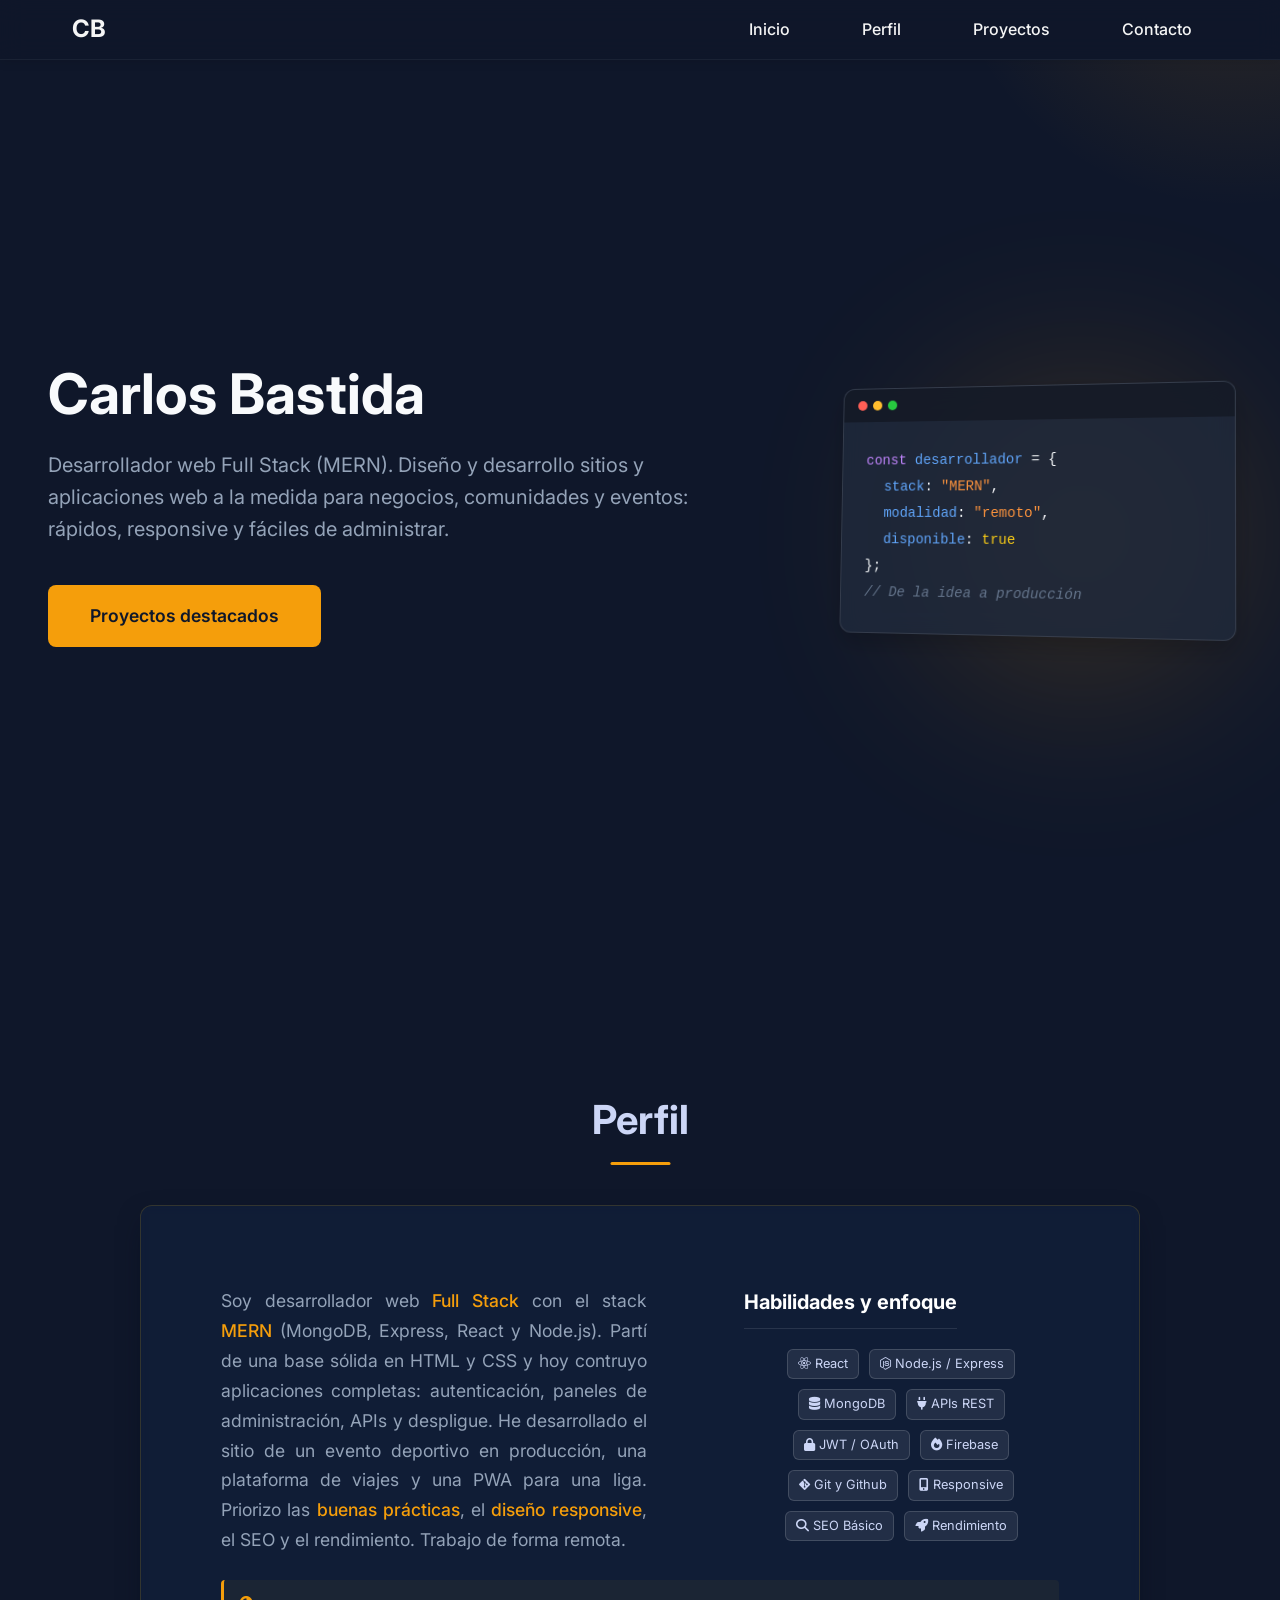
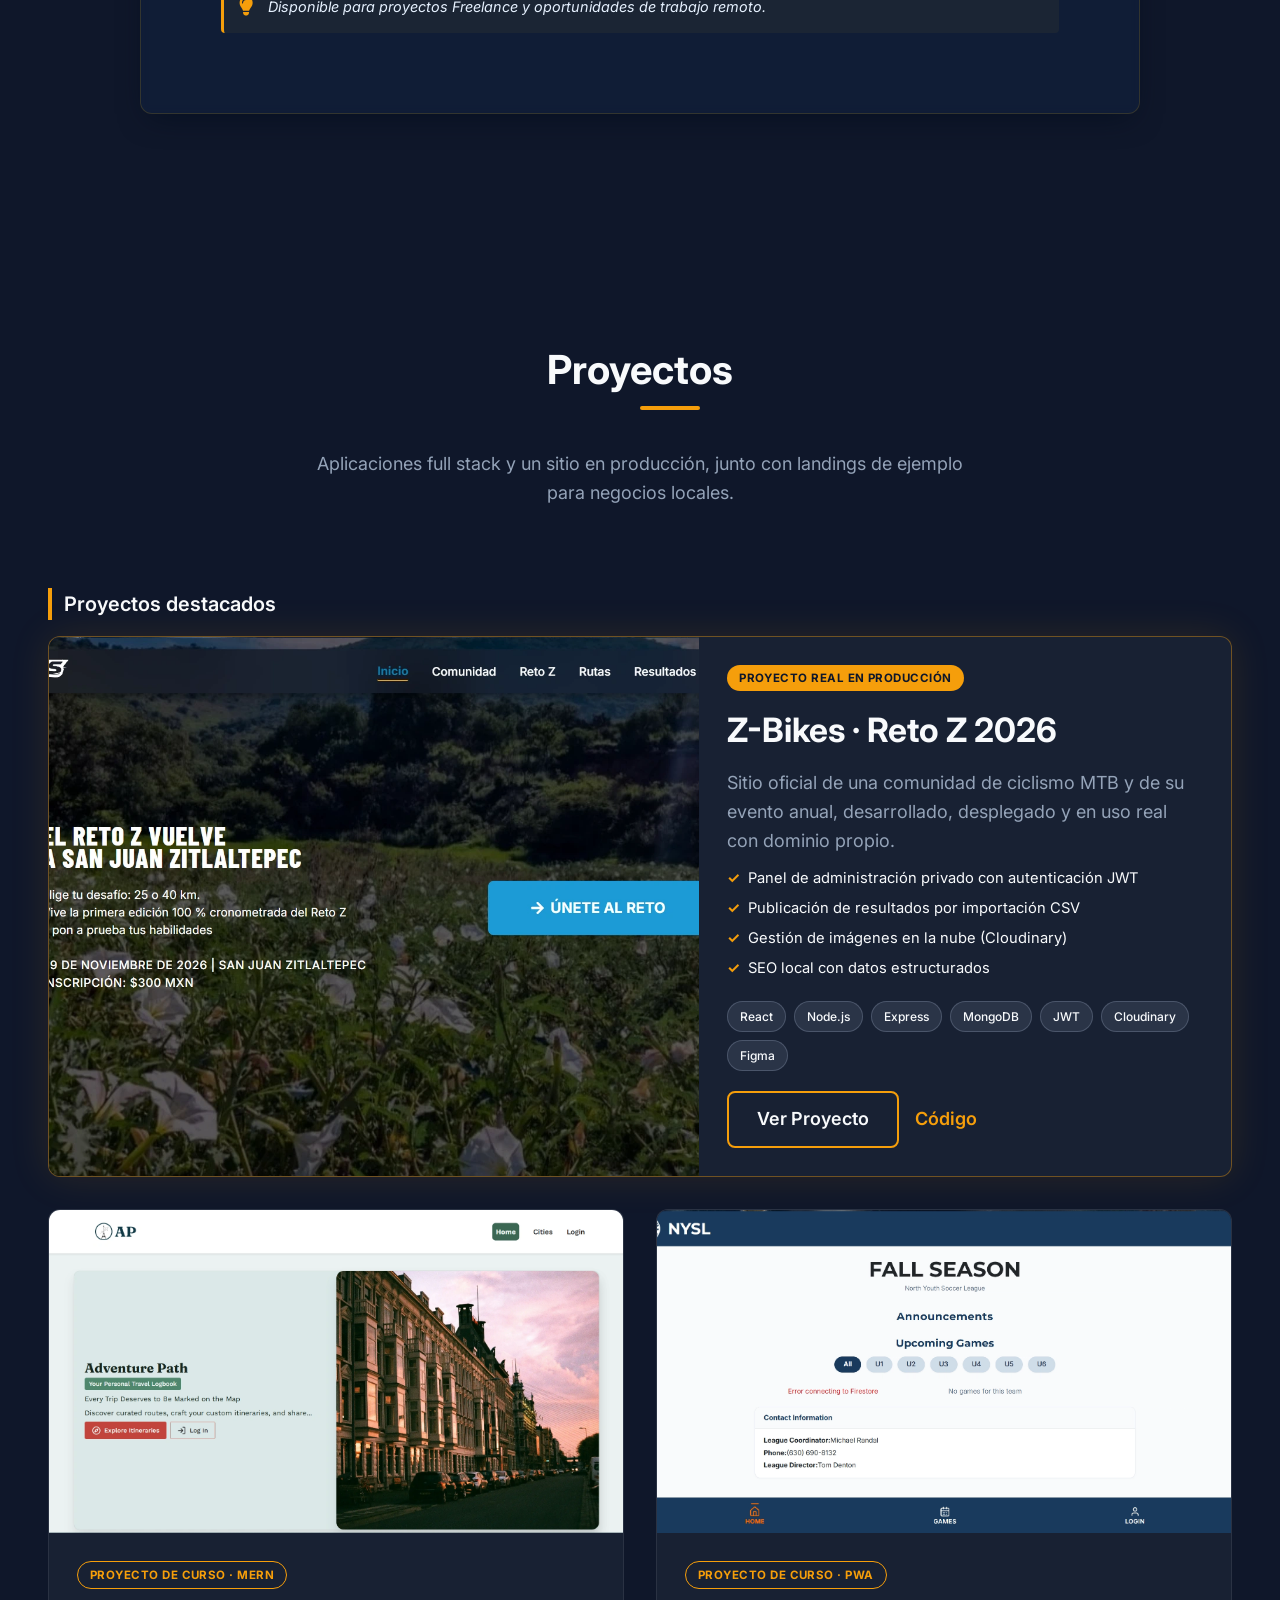
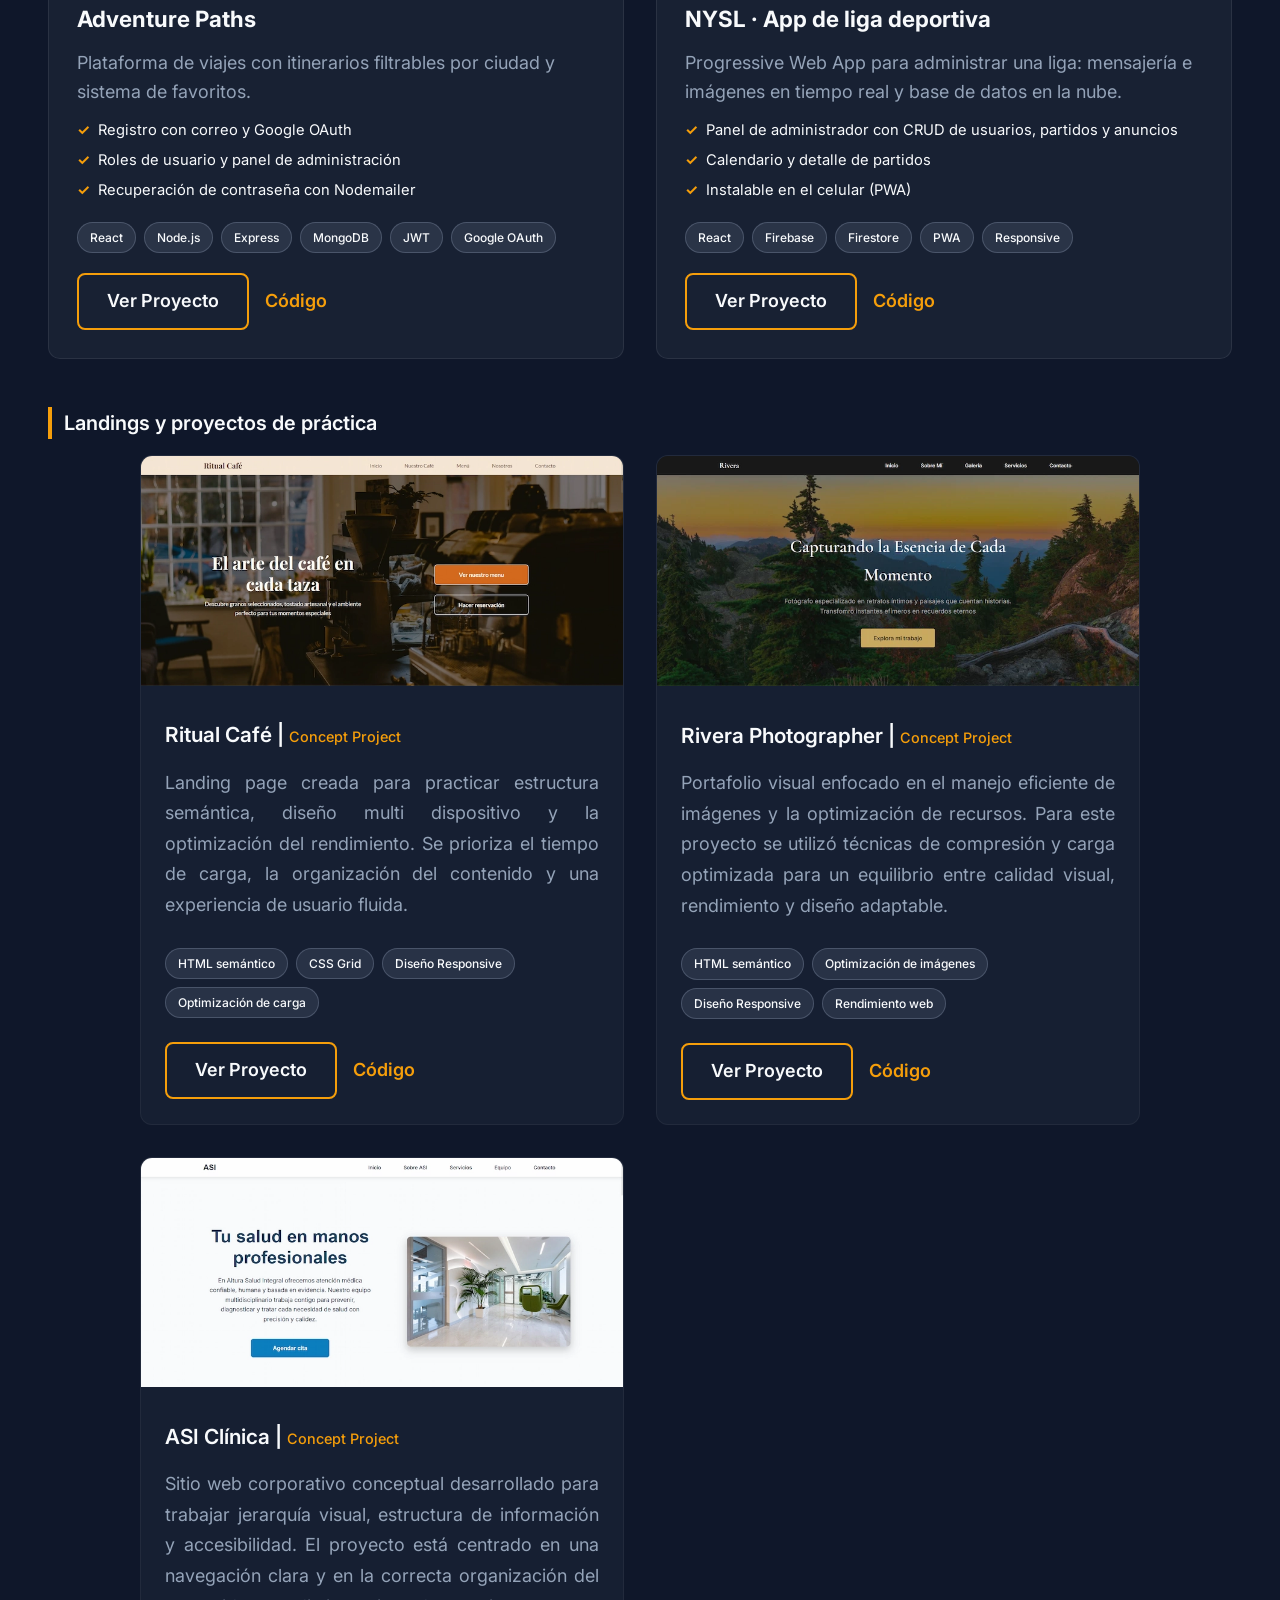
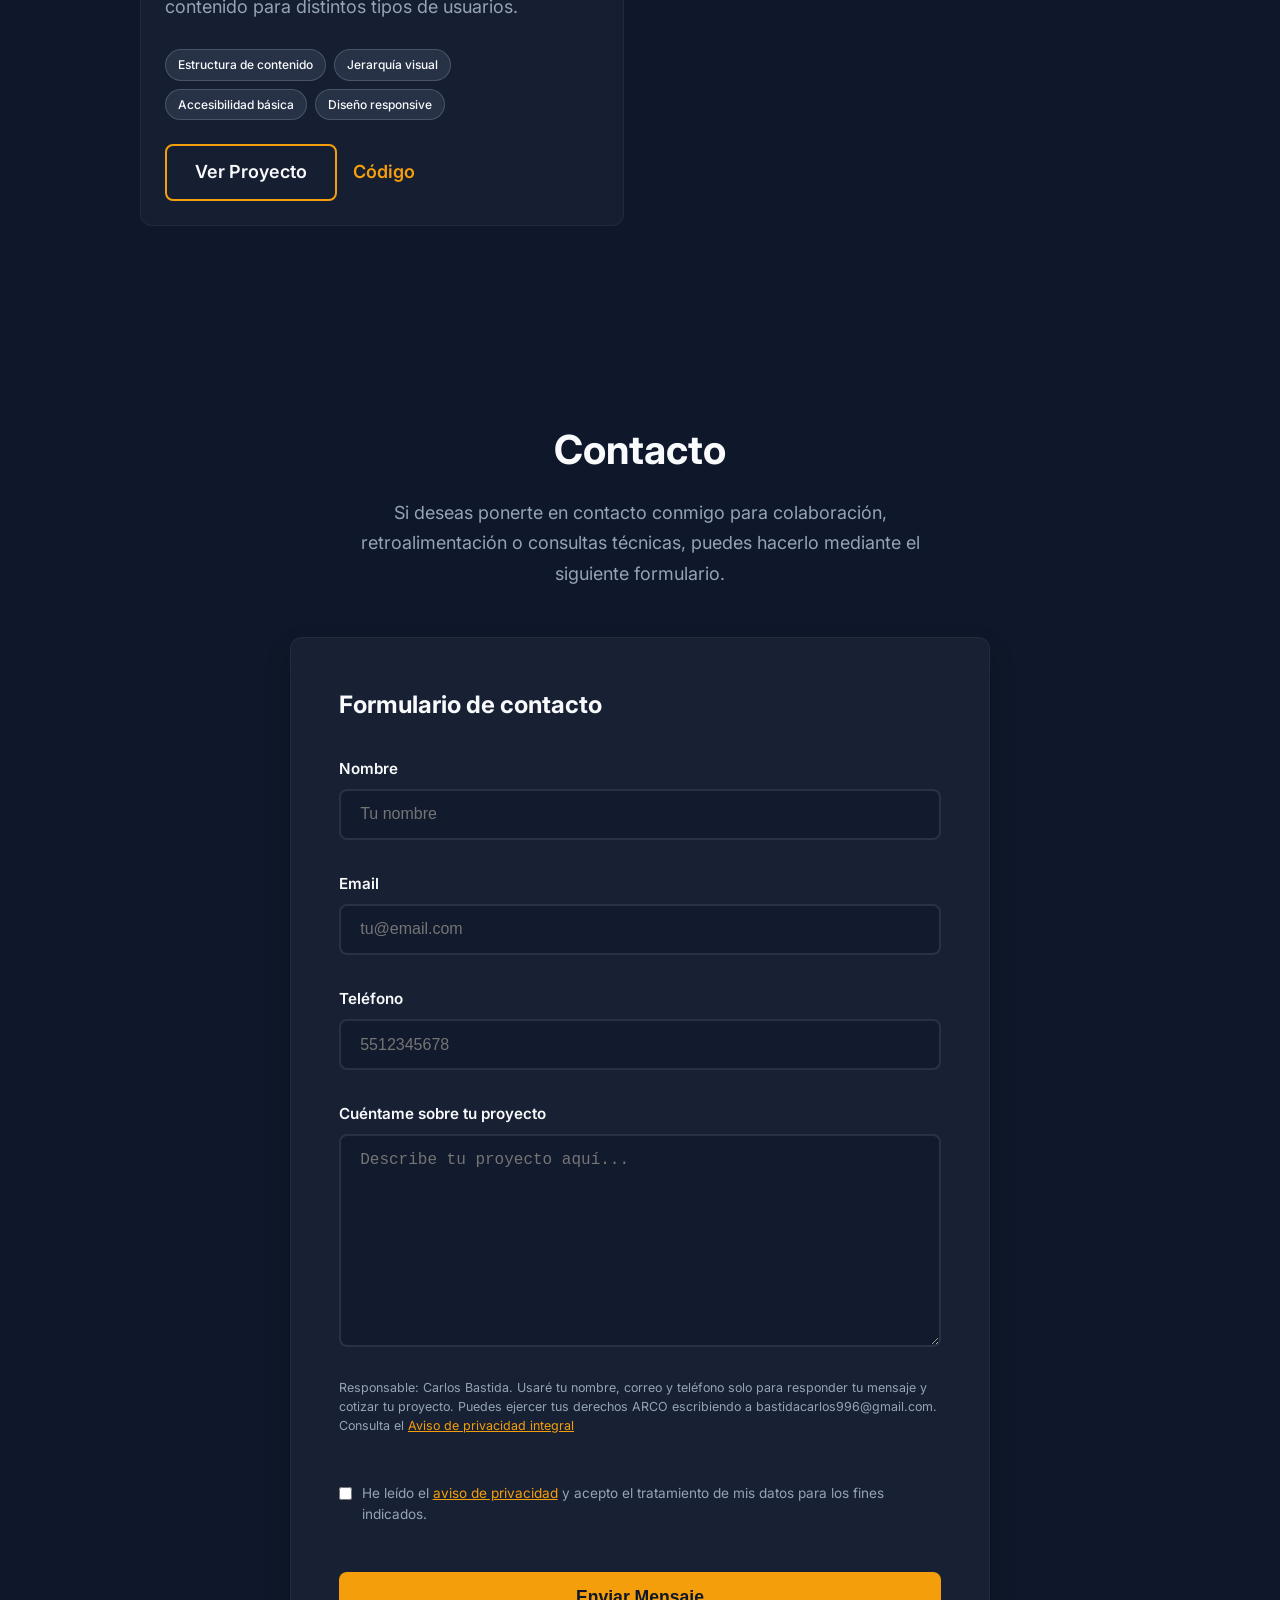
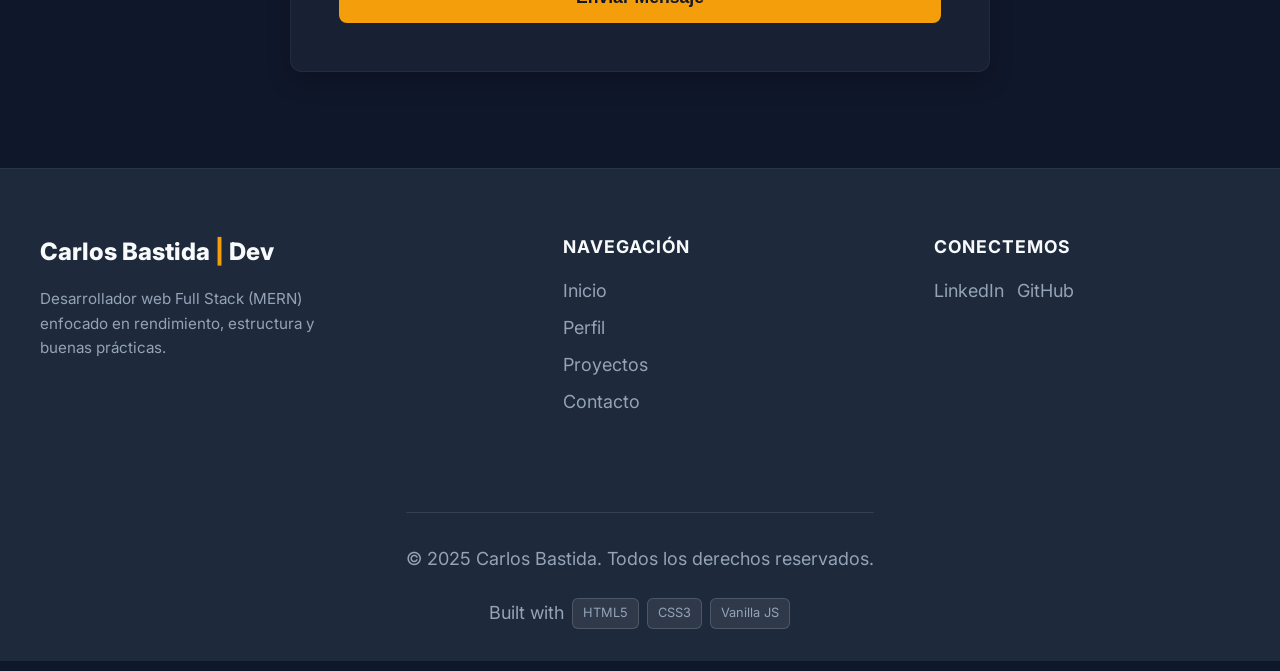
==== commit d7dd7d60: "feat: Actualización de mi portafolio, sección de proyectos Full Stack con Proyecto real desplegado, " ====
--- a/index.html
+++ b/index.html
@@ -4,18 +4,19 @@
     <meta charset="UTF-8">
     <meta name="viewport" content="width=device-width, initial-scale=1.0">
 
-    <title>Carlos Bastida | Desarrollador Web Frontend</title>
-    <meta name="description" content="Desarrollador web frontend especializado en HTML y CSS. Sitios rápidos, accesibles y bien estructurados como demostración de habilidades técnicas">
-    <meta name="keywords" content="Desarrollador web, frontend, HTML, CSS, maquetación web, sitios web rápidos">
+    <title>Carlos Bastida | Desarrollador Web Full Stack (MERN)</title>
+    <meta name="description" content="Desarrollador web Full Stack (MERN). Sitios y aplicaciones web a la medida para negocios, comunidades y eventos, con React, Node.js, Express y MongoDB.">
+    <meta name="keywords" content="Desarrollador web, full stack, MERN, React, Node.js, MongoDB, freelance, sitios web, aplicaciones web, remoto">
     <meta name="author" content="Carlos Bastida">
     <meta name="robots" content="index, follow">
 
     <meta property="og:type" content="website">
-    <meta property="og:url" content="https://bastidacarlos.github.io/"> <meta property="og:title" content="Carlos Bastida | Desarrollador Web Frontend">
-    <meta property="og:description" content="Página demostrativa de proyectos web desarrollados con HTML y CSS, enfocada en rendimiento de buenas prácticas.">
+    <meta property="og:url" content="https://bastidacarlos.github.io/"> <meta property="og:title" content="Carlos Bastida | Desarrollador Web Full Stack (MERN)">
+    <meta property="og:description" content="Sitios y aplicaciones web a la medida: proyectos en producción con React, Node.js y MongoDB.">
     <meta property="og:image" content="https://raw.githubusercontent.com/BastidaCarlos/bastidacarlos.github.io/main/assets/og-preview.jpg" > <meta name="twitter:card" content="summary_large_image">
-    <meta name="twitter:title" content="Carlos Bastida | Desarrollador Web">
-    <meta name="twitter:description" content="Proyectos web demostrativos enfocados en rendimiento, diseño y estructura.">
+    <meta name="twitter:card" content="summary_large_image">
+    <meta name="twitter:title" content="Carlos Bastida | Desarrollador Web Full Stack (MERN)">
+    <meta name="twitter:description" content="Sitios y aplicaciones web a la medida: proyectos en producción con React, Node.js y MongoDB.">
     <meta name="twitter:image" content="https://raw.githubusercontent.com/BastidaCarlos/bastidacarlos.github.io/main/assets/og-preview.jpg">
 
     <link rel="stylesheet" href="https://cdnjs.cloudflare.com/ajax/libs/font-awesome/6.4.0/css/all.min.css">
@@ -27,16 +28,6 @@
 
     <link rel="icon" type="image/png" href="assets/favicon.ico">
 </head>
-
-<!-- Google tag (gtag.js) -->
-<script async src="https://www.googletagmanager.com/gtag/js?id=G-KF36HWEV4F"></script>
-<script>
-  window.dataLayer = window.dataLayer || [];
-  function gtag(){dataLayer.push(arguments);}
-  gtag('js', new Date());
-
-  gtag('config', 'G-KF36HWEV4F');
-</script>
 
 <body>
     <header>
@@ -76,8 +67,9 @@
                 <div class="hero-text-container">
                 <header class="hero-header">
                     <h1 class="hero-title">Carlos Bastida</h1>
-                    <p class="hero-description">Desarrollador web frontend enfocado en la creación de interfaces rápidas, accesibles y bien estructuradas utilizando HTML y CSS
-</p>
+                    <p class="hero-description">
+                        Desarrollador web Full Stack (MERN). Diseño y desarrollo sitios y aplicaciones web a la medida para negocios, comunidades y eventos: rápidos, responsive y fáciles de administrar. 
+                    </p>
                 <div class="hero-btn">
                     <a href="#galeria" class="btn cta-btn">Proyectos destacados</a>
                 </div>
@@ -95,12 +87,12 @@
                         </div>
                 <div class="window-body">
                     <code>
-                        <div class="code-line"><span class="c-purple">.proyecto</span> {</div>
-                        <div class="code-line indent">  <span class="c-blue">status</span>: <span class="c-orange">"listo"</span>;</div>
-                        <div class="code-line indent">  <span class="c-blue">rendimiento</span>: <span class="c-orange">100%</span>;</div>
-                        <div class="code-line">}</div>
-                        <div class="code-line"><span class="c-grey">// Tu sitio cargará al instante</span></div>
-                        <div class="code-line"><span class="c-purple">const</span> <span class="c-blue">fontendDeveloper</span> = <span class="c-yellow">true</span>;</div>
+                        <div class="code-line"><span class="c-purple">const</span> <span class="c-blue">desarrollador</span> = {</div>
+                        <div class="code-line indent">  <span class="c-blue">stack</span>: <span class="c-orange">"MERN"</span>,</div>
+                        <div class="code-line indent">  <span class="c-blue">modalidad</span>: <span class="c-orange">"remoto"</span>,</div>
+                        <div class="code-line indent">  <span class="c-blue">disponible</span>: <span class="c-yellow">true</span></div>
+                        <div class="code-line">};</div>
+                        <div class="code-line"><span class="c-grey">// De la idea a producción</span></div>
                     </code>
                 </div>
                 </div>
@@ -116,28 +108,32 @@
                     <div class="about-content">
                         <div class="about-left">
                             <p class="about-description">
-                                Soy un desarrollador web en etapa de formación profesional, con una base sólida y enfoque autodidacta en <strong class="highlight">Frontend</strong>.
-                                Principalmente uso <strong class="highlight">HTML y CSS</strong>. Mi prioridad al desarrollar páginas web son las <strong class="highlight">buenas prácticas</strong>, la estructura semántica, el <strong class="highlight">diseño responsive</strong> y la optimización del rendimiento. 
+                                Soy desarrollador web <strong class="highlight">Full Stack</strong> con el stack <strong class="highlight">MERN</strong> (MongoDB, Express, React y Node.js). 
+                                Partí de una base sólida en HTML y CSS y hoy contruyo aplicaciones completas: autenticación, paneles de administración, APIs y despligue. He desarrollado el
+                                sitio de un evento deportivo en producción, una plataforma de viajes y una PWA para una liga. Priorizo las <strong class="highlight">buenas prácticas</strong>,
+                                el <strong class="highlight">diseño responsive</strong>, el SEO y el rendimiento. Trabajo de forma remota.
                             </p>
                         </div>
                         <div class="about-right">
                             <h3 class="about-subtitle">Habilidades y enfoque</h3>
                             <div class="skills-grid">
-                                <span class="skill-tag"><i class="fab fa-html5"></i> HTML5</span>
-                                <span class="skill-tag"><i class="fab fa-css3-alt"></i> CSS3</span>
+                                <span class="skill-tag"><i class="fab fa-react"></i> React</span>
+                                <span class="skill-tag"><i class="fab fa-node-js"></i> Node.js / Express</span>
+                                <span class="skill-tag"><i class="fas fa-database"></i> MongoDB</span>
+                                <span class="skill-tag"><i class="fas fa-plug"></i> APIs REST</span>
+                                <span class="skill-tag"><i class="fas fa-lock"></i> JWT / OAuth</span>
+                                <span class="skill-tag"><i class="fas fa-fire"></i> Firebase</span>
+                                <span class="skill-tag"><i class="fab fa-git-alt"></i> Git y Github</span>
                                 <span class="skill-tag"><i class="fas fa-mobile-alt"></i> Responsive</span>
-                                <span class="skill-tag"><i class="fas fa-border-all"></i> CSS Grid</span>
-                                <span class="skill-tag"><i class="fas fa-layer-group"></i> Flexbox</span>
+                                <span class="skill-tag"><i class="fas fa-search"></i> SEO Básico</span>
                                 <span class="skill-tag"><i class="fas fa-rocket"></i> Rendimiento</span>
-                                <span class="skill-tag"><i class="fas fa-check-double"></i> Clean Code</span>
-                                <span class="skill-tag"><i class="fas fa-search"></i> SEO Básico</span>
                             </div>
                         </div>
                     </div>
                     <div class="about-note-box">
                         <i class="fas fa-lightbulb note-icon"></i>
                         <p class="about-note">
-                            Esta página está destinada a ser un espacio demostrativo de mis habilidades técnicas.
+                            Disponible para proyectos Freelance y oportunidades de trabajo remoto.
                         </p>
                     </div>
                 </div>
@@ -150,9 +146,71 @@
                 <header class="gallery-header">
                     <h2 class="gallery-title">Proyectos</h2>
                     <p class="gallery-description">
-                        Selección de proyectos demostrativos desarrollados para aplicar buenas prácticas de maquetación, rendimiento y diseño responsive.
+                        Aplicaciones full stack y un sitio en producción, junto con landings de ejemplo para negocios locales.
                     </p>
                 </header>
+
+                <h3 class="gallery-subtitle">Proyectos destacados</h3>
+
+                <div class="featured-grid">
+                    <article class="featured-card featured-card--main">
+                        <div class="featured-media"><img src="assets/zbikes.webp" alt="Sitio web Z-Bike's Reto Z 2026" loading="lazy"></div>
+                        <div class="featured-body">
+                            <span class="featured-badge">Proyecto real en producción</span>
+                            <h3 class="featured-title">Z-Bikes · Reto Z 2026</h3>
+                            <p class="featured-desc">Sitio oficial de una comunidad de ciclismo MTB y de su evento anual, desarrollado, desplegado y en uso real con dominio propio.</p>
+                            <ul class="featured-points">
+                                <li>Panel de administración privado con autenticación JWT</li>
+                                <li>Publicación de resultados por importación CSV</li>
+                                <li>Gestión de imágenes en la nube (Cloudinary)</li>
+                                <li>SEO local con datos estructurados</li>
+                            </ul>
+                            <div class="tag-container"><span class="tag">React</span><span class="tag">Node.js</span><span class="tag">Express</span><span class="tag">MongoDB</span><span class="tag">JWT</span><span class="tag">Cloudinary</span><span class="tag">Figma</span></div>
+                            <div class="card-links">
+                                <a href="https://zbikes.com.mx" target="_blank" rel="noopener noreferrer" class="btn btn-secondary">Ver Proyecto</a>
+                                <a href="https://github.com/BastidaCarlos/z-bikes" target="_blank" rel="noopener noreferrer" class="btn-link">Código</a>
+                            </div>
+                        </div>
+                    </article>
+                    <article class="featured-card">
+                        <div class="featured-media"><img src="assets/adventurepath.webp" alt="Plataforma Adventure Paths" loading="lazy"></div>
+                        <div class="featured-body">
+                            <span class="featured-badge featured-badge--alt">Proyecto de curso · MERN</span>
+                            <h3 class="featured-title">Adventure Paths</h3>
+                            <p class="featured-desc">Plataforma de viajes con itinerarios filtrables por ciudad y sistema de favoritos.</p>
+                            <ul class="featured-points">
+                                <li>Registro con correo y Google OAuth</li>
+                                <li>Roles de usuario y panel de administración</li>
+                                <li>Recuperación de contraseña con Nodemailer</li>
+                            </ul>
+                            <div class="tag-container"><span class="tag">React</span><span class="tag">Node.js</span><span class="tag">Express</span><span class="tag">MongoDB</span><span class="tag">JWT</span><span class="tag">Google OAuth</span></div>
+                            <div class="card-links">
+                                <a href="https://travel-app-phi-wheat.vercel.app" target="_blank" rel="noopener noreferrer" class="btn btn-secondary">Ver Proyecto</a>
+                                <a href="https://github.com/BastidaCarlos/travel-app" target="_blank" rel="noopener noreferrer" class="btn-link">Código</a>
+                            </div>
+                        </div>
+                    </article>
+                    <article class="featured-card">
+                        <div class="featured-media"><img src="assets/nysl.webp" alt="App web NYSL" loading="lazy"></div>
+                        <div class="featured-body">
+                            <span class="featured-badge featured-badge--alt">Proyecto de curso · PWA</span>
+                            <h3 class="featured-title">NYSL · App de liga deportiva</h3>
+                            <p class="featured-desc">Progressive Web App para administrar una liga: mensajería e imágenes en tiempo real y base de datos en la nube.</p>
+                            <ul class="featured-points">
+                                <li>Panel de administrador con CRUD de usuarios, partidos y anuncios</li>
+                                <li>Calendario y detalle de partidos</li>
+                                <li>Instalable en el celular (PWA)</li>
+                            </ul>
+                            <div class="tag-container"><span class="tag">React</span><span class="tag">Firebase</span><span class="tag">Firestore</span><span class="tag">PWA</span><span class="tag">Responsive</span></div>
+                            <div class="card-links">
+                                <a href="https://nysl-app-6e83e.web.app/" target="_blank" rel="noopener noreferrer" class="btn btn-secondary">Ver Proyecto</a>
+                                <a href="https://github.com/BastidaCarlos/NYSL-App" target="_blank" rel="noopener noreferrer" class="btn-link">Código</a>
+                            </div>
+                        </div>
+                    </article>
+                </div>
+
+                <h3 class="gallery-subtitle">Landings y proyectos de práctica</h3>
 
                 <div class="gallery-grid">
                     <figure class="card">
@@ -289,6 +347,23 @@
                             <label for="mensaje" class="form-label">Cuéntame sobre tu proyecto</label>
                             <textarea name="mensaje" id="mensaje" class="form-textarea" cols="30" rows="10" placeholder="Describe tu proyecto aquí..."></textarea>
                         </div>
+                        <p class="privacy-note">
+                            Responsable: Carlos Bastida. Usaré tu nombre, correo y teléfono solo para responder tu mensaje y cotizar tu proyecto.
+                            Puedes ejercer tus derechos ARCO escribiendo a bastidacarlos996@gmail.com.
+                            Consulta el <a href="aviso-de-privacidad.html" target="_blank" rel="noopener noreferrer">
+                                Aviso de privacidad integral
+                            </a>
+                        </p>
+                        <label for="consentimiento_aviso_privacidad" class="form-consent">
+                            <input
+                                type="checkbox"
+                                name="consentimiento_aviso_privacidad"
+                                value="Aceptado"
+                                required
+                            />
+                            <span>He leído el <a href="aviso-de-privacidad.html" target="_blank" rel="noopener noreferrer">aviso de privacidad</a> y acepto el tratamiento de mis datos para los fines indicados.</span>
+                        </label>
+
                         <button type="submit" class="btn btn-primary">Enviar Mensaje</button>
                     </form>
                     <div id="form-success" class="form-success-container" style="display: none;">
@@ -310,7 +385,9 @@
         <div class="footer-container">
             <div class="footer-brand">
                 <a href="#" class="footer-logo">Carlos Bastida <span class="accent">|</span> Dev</a>
-                <p class="footer-tagline">Desarrollador web frontend enfocado en rendimiento, estructura y buenas prácticas.</p>
+                <p class="footer-tagline">
+                    Desarrollador web Full Stack (MERN) enfocado en rendimiento, estructura y buenas prácticas.
+                </p>
             </div>
 
             <div class="footer-links">
--- a/style.css
+++ b/style.css
@@ -381,9 +381,138 @@
 
 .gallery-grid {
     display: grid;
-    grid-template-columns: repeat(auto-fit, minmax(300px, 1fr));
+    grid-template-columns: minmax(300px, 1fr);
     gap: 2rem;
     margin-top: var(--spacing-lg);
+}
+
+.gallery-subtitle {
+    font-size: 1.25rem;
+    font-weight:600;
+    color:var(--primary-text);
+    margin:var(--spacing-lg) 0 var(--spacing-sm);
+    padding-left:.75rem;
+    border-left:4px solid var(--accent-color)
+}
+
+.featured-grid {
+    display: grid;
+    grid-template-columns: repeat(2,1fr);
+    gap: 2rem
+}
+
+.featured-card {
+    display: flex;
+    flex-direction: column;
+    background: rgba(30,41,59,.6);
+    border: 1px solid rgba(255,255,255,.08);
+    border-radius: var(--radius-lg);
+    overflow: hidden;
+    transition: transform .3s ease,border-color .3s ease,box-shadow .3s ease
+}
+
+.featured-card:hover {
+    transform: translateY(-6px);
+    border-color: rgba(245,158,11,.5); 
+    box-shadow: 0 20px 40px rgba(0,0,0,.4), 0 0 30px rgba(245,158,11,.15)
+}
+
+.featured-card--main {
+    grid-column: 1/-1;
+    flex-direction: row; border-color: rgba(245,158,11,.4);
+    box-shadow: 0 0 40px rgba(245,158,11,.12)
+}
+
+.featured-media {
+    overflow: hidden; 
+    aspect-ratio: 16/9;
+}
+.featured-media img {
+    width: 100%;
+    height: 100%;
+    object-fit: cover;
+    display: block;
+    transition: transform .6s ease
+}
+
+.featured-card:hover .featured-media img { transform:scale(1.05) }
+
+.featured-card--main .featured-media {
+    flex: 1 1 55%;
+    aspect-ratio: auto; 
+    min-height: 300px
+}
+
+.featured-body { 
+    padding: 1.75rem;
+    display: flex;
+    flex-direction: column;
+    gap: .75rem;
+    flex: 1 1 45%
+}
+
+.featured-badge {
+    align-self: flex-start;
+    background: var(--accent-color); 
+    color: var(--primary-color);
+    font-size: .72rem;
+    font-weight: 700;
+    padding: 4px 12px;
+    border-radius: var(--border-radius-pill); 
+    letter-spacing: .04em;
+    text-transform: uppercase
+}
+
+.featured-badge--alt {
+    background: transparent;
+    color: var(--accent-color);
+    border: 1px solid var(--accent-color)
+}
+
+.featured-title {
+    font-size: 1.4rem;
+    color: var(--primary-text);
+    margin: 0
+}
+
+.featured-card--main .featured-title { font-size: clamp(1.6rem,3vw,2.1rem) }
+.featured-desc {
+    color: var(--secondary-text);
+    line-height: 1.6; 
+    margin: 0
+}
+
+.featured-points {
+    list-style: none;
+    padding: 0; 
+    margin: 0;
+    display: grid;
+    gap: .4rem;
+    color: var(--primary-text);
+    font-size: .92rem
+}
+
+.featured-points li::before {
+    content: "\2713";
+    color: var(--accent-color);
+    font-weight: 700; 
+    margin-right: .5rem
+}
+
+.featured-card .tag-container { margin: .5rem 0 }
+.featured-card .card-links { margin-top:auto }
+@media (max-width:900px) { 
+    .featured-grid { 
+        grid-template-columns: 1fr
+    }
+
+    .featured-card--main { 
+        flex-direction: column
+    }
+    .featured-card--main .featured-media {
+        min-height: 0;
+        aspect-ratio:16/9
+    }
 }
 
 .card {
@@ -482,7 +611,7 @@
     display: flex;
     gap: 1rem;
     align-items: center;
-    justify-content: center;
+    justify-content: flex-start;
     margin-top: 1.5rem;
 }
 
@@ -694,6 +823,35 @@
 }
 
 .form-input:not(:placeholder-shown):valid { border-color: var(--succes-color); } 
+
+.privacy-note {
+    font-size: 0.78rem;
+    color: var(--secondary-text);
+    line-height: 1.5;
+    margin: 0 0 1rem;
+}
+
+.form-consent {
+    display: flex;
+    gap: 0.6rem;
+    align-items: flex-start;
+    font-size: 0.85rem;
+    color: var(--secondary-text);
+    line-height: 1.5;
+    margin: 0 0 1rem;
+}
+
+.form-consent input {
+    margin-top: 0.25rem;
+    accent-color: var(--accent-color);
+    flex-shrink: 0;
+}
+
+.privacy-note a,
+.form-consent a {
+    color: var(--accent-color);
+    text-decoration: underline;
+}
 
 .btn-primary {
     width: 100%;
@@ -1013,6 +1171,15 @@
         flex: 2;
     }
 
+    /* Proyects desktop */
+    .gallery-grid {
+        display: grid;
+        grid-template-columns: repeat(2, minmax(300px, 1fr));
+        width: 100%;
+        max-width: 1000px;
+        margin: 0 auto;
+    }
+
     /* Footer desktop */
     .footer-container {
         display: grid;
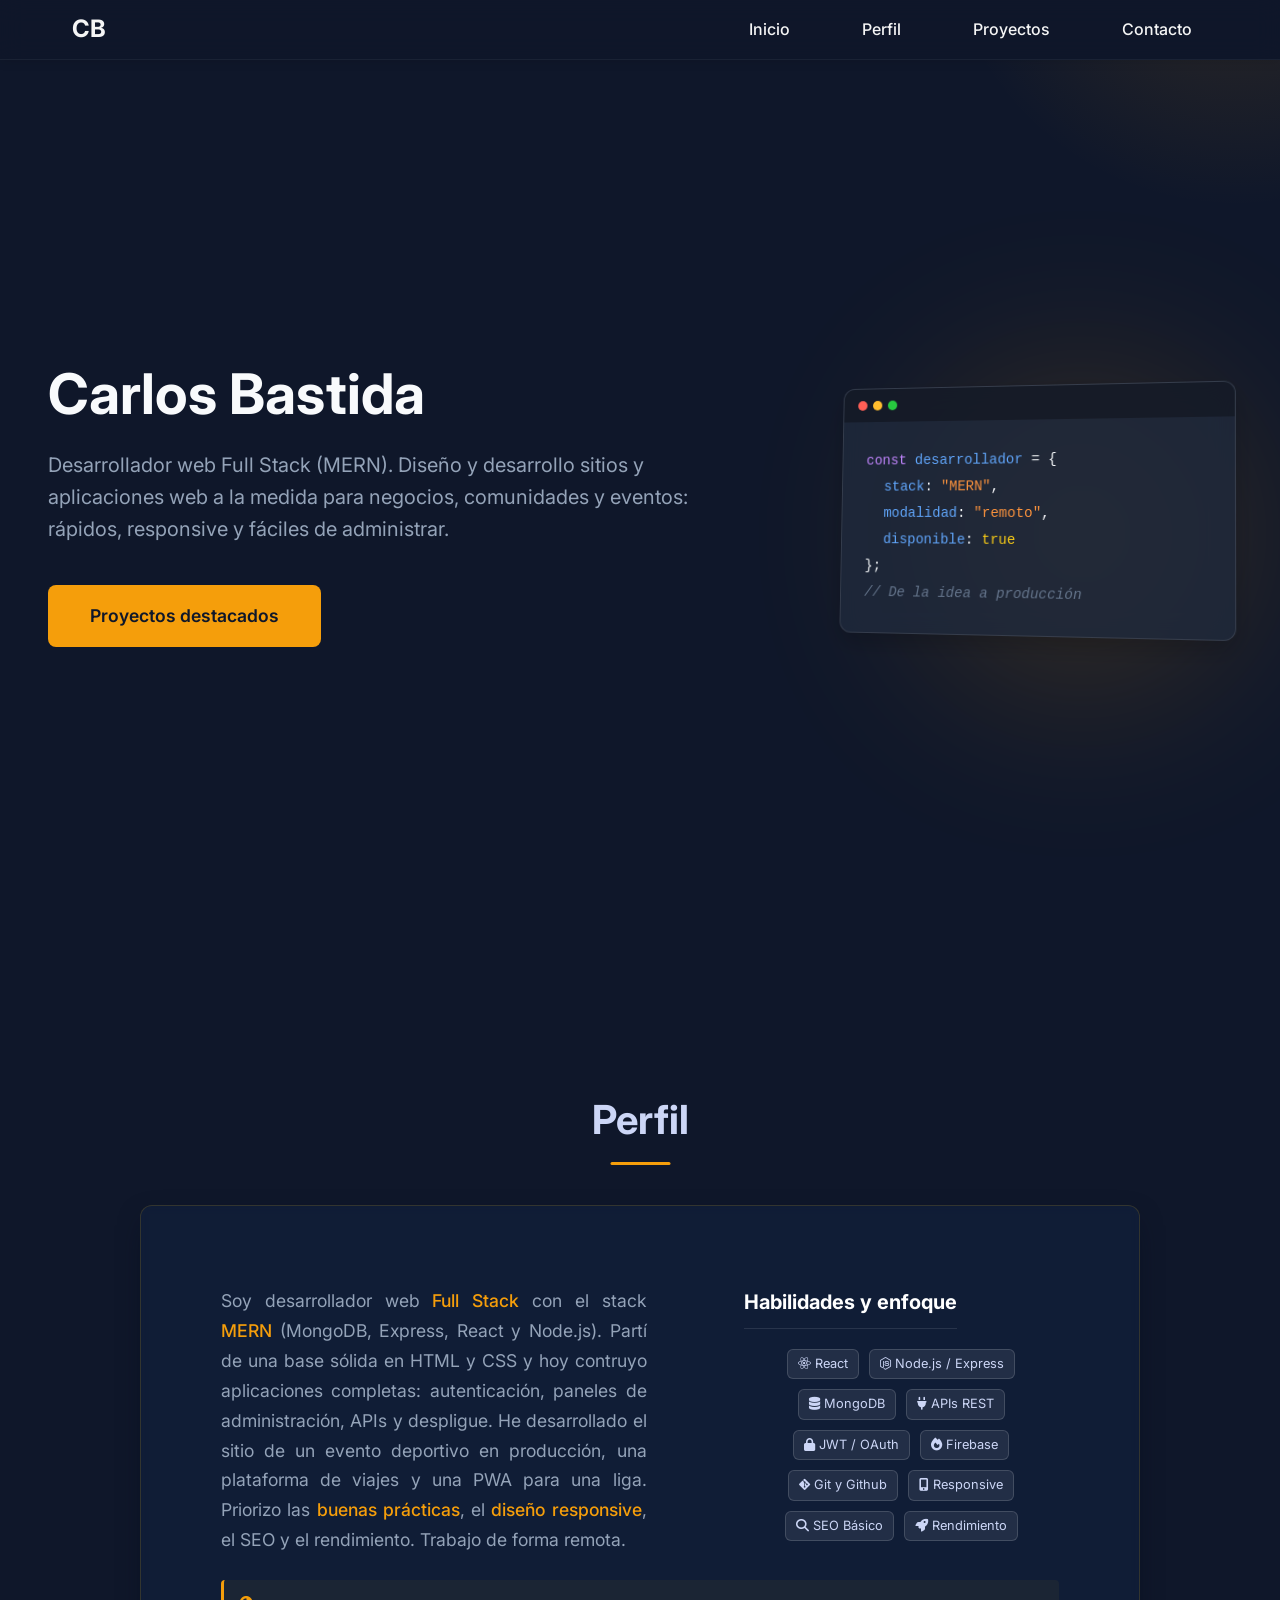
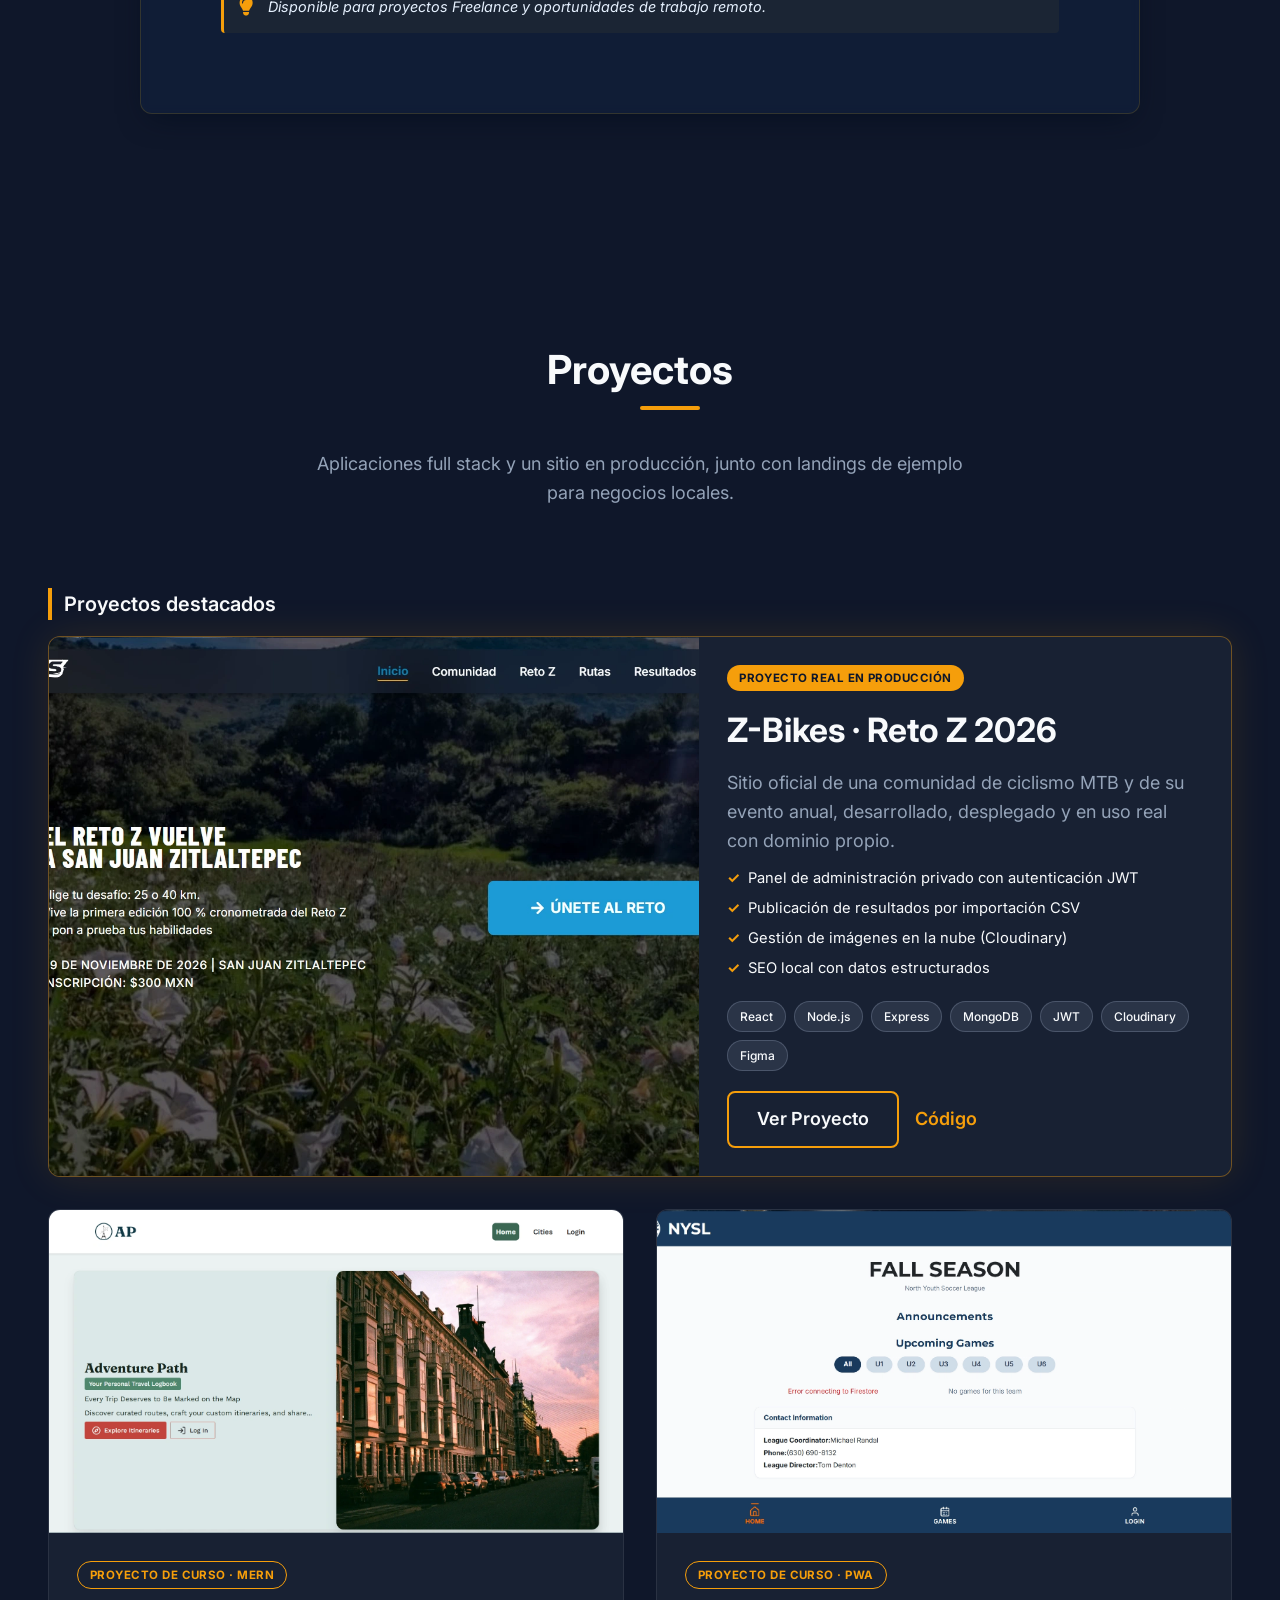
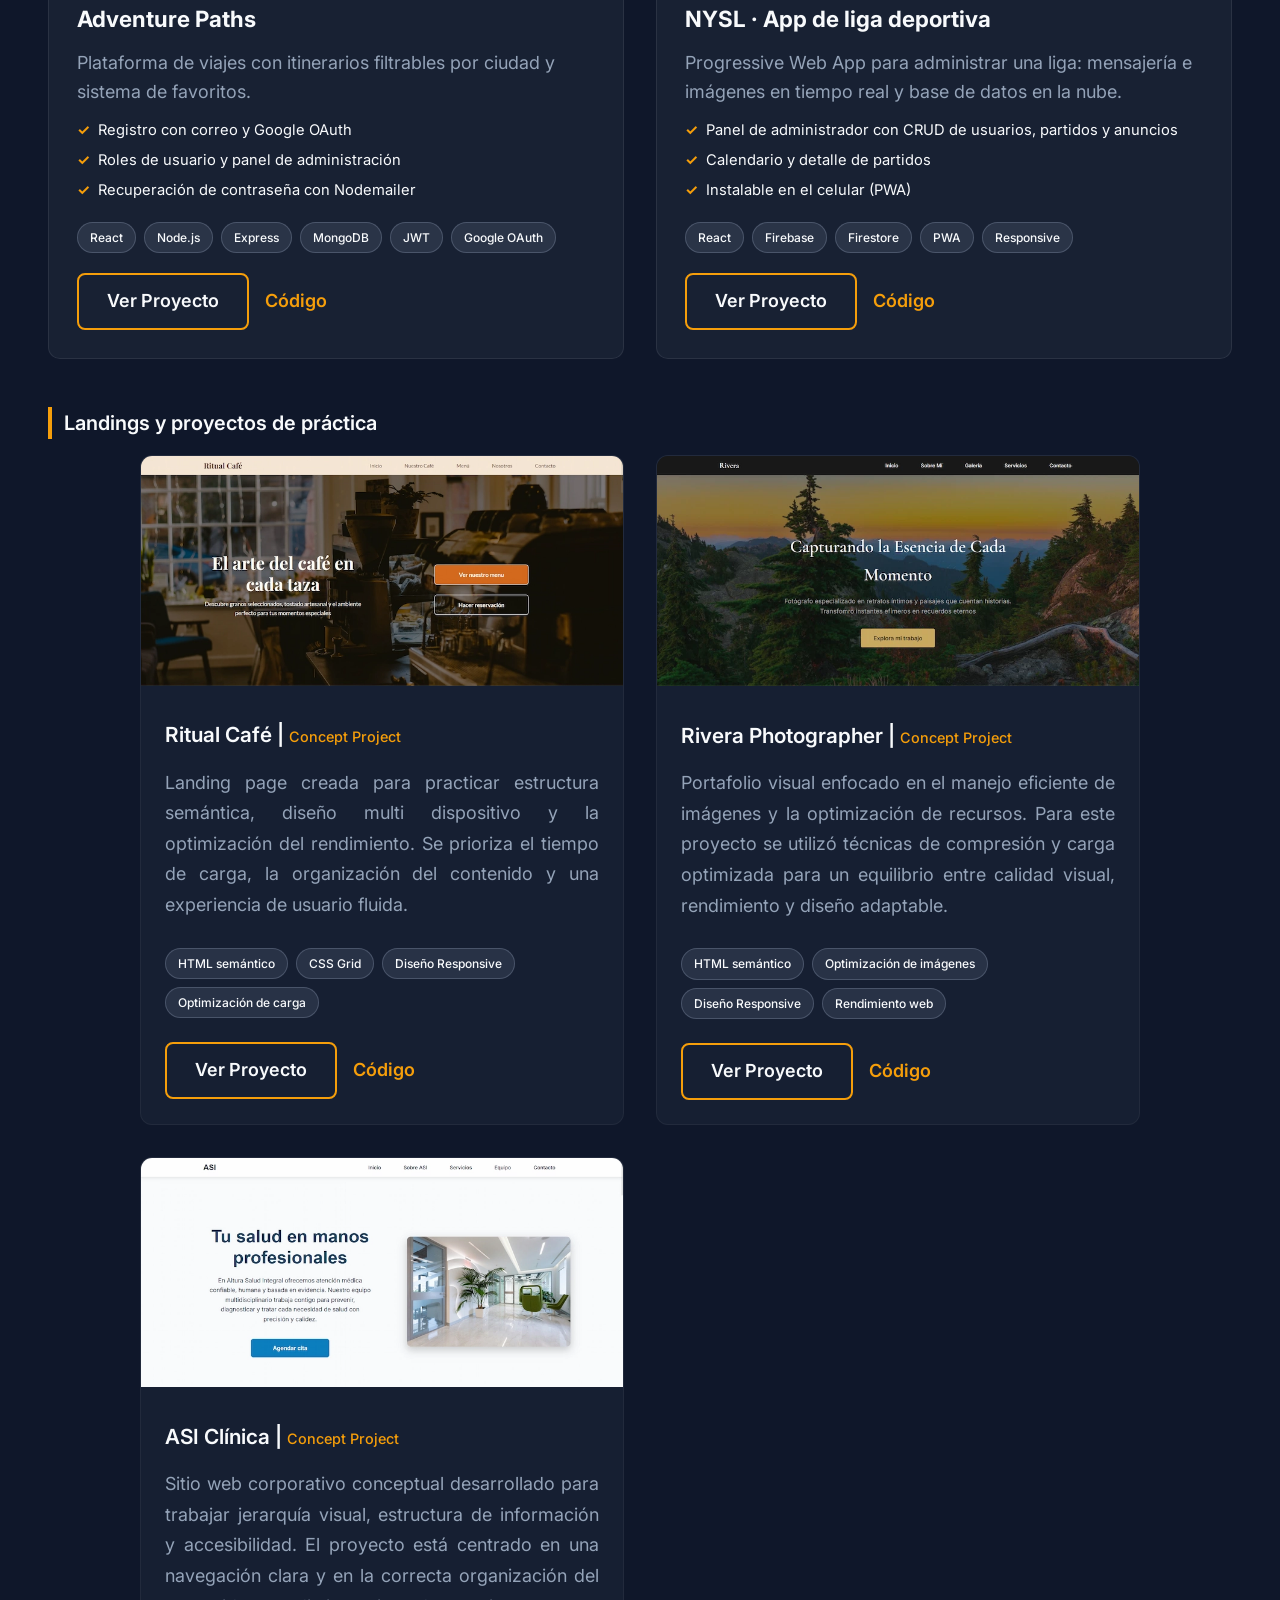
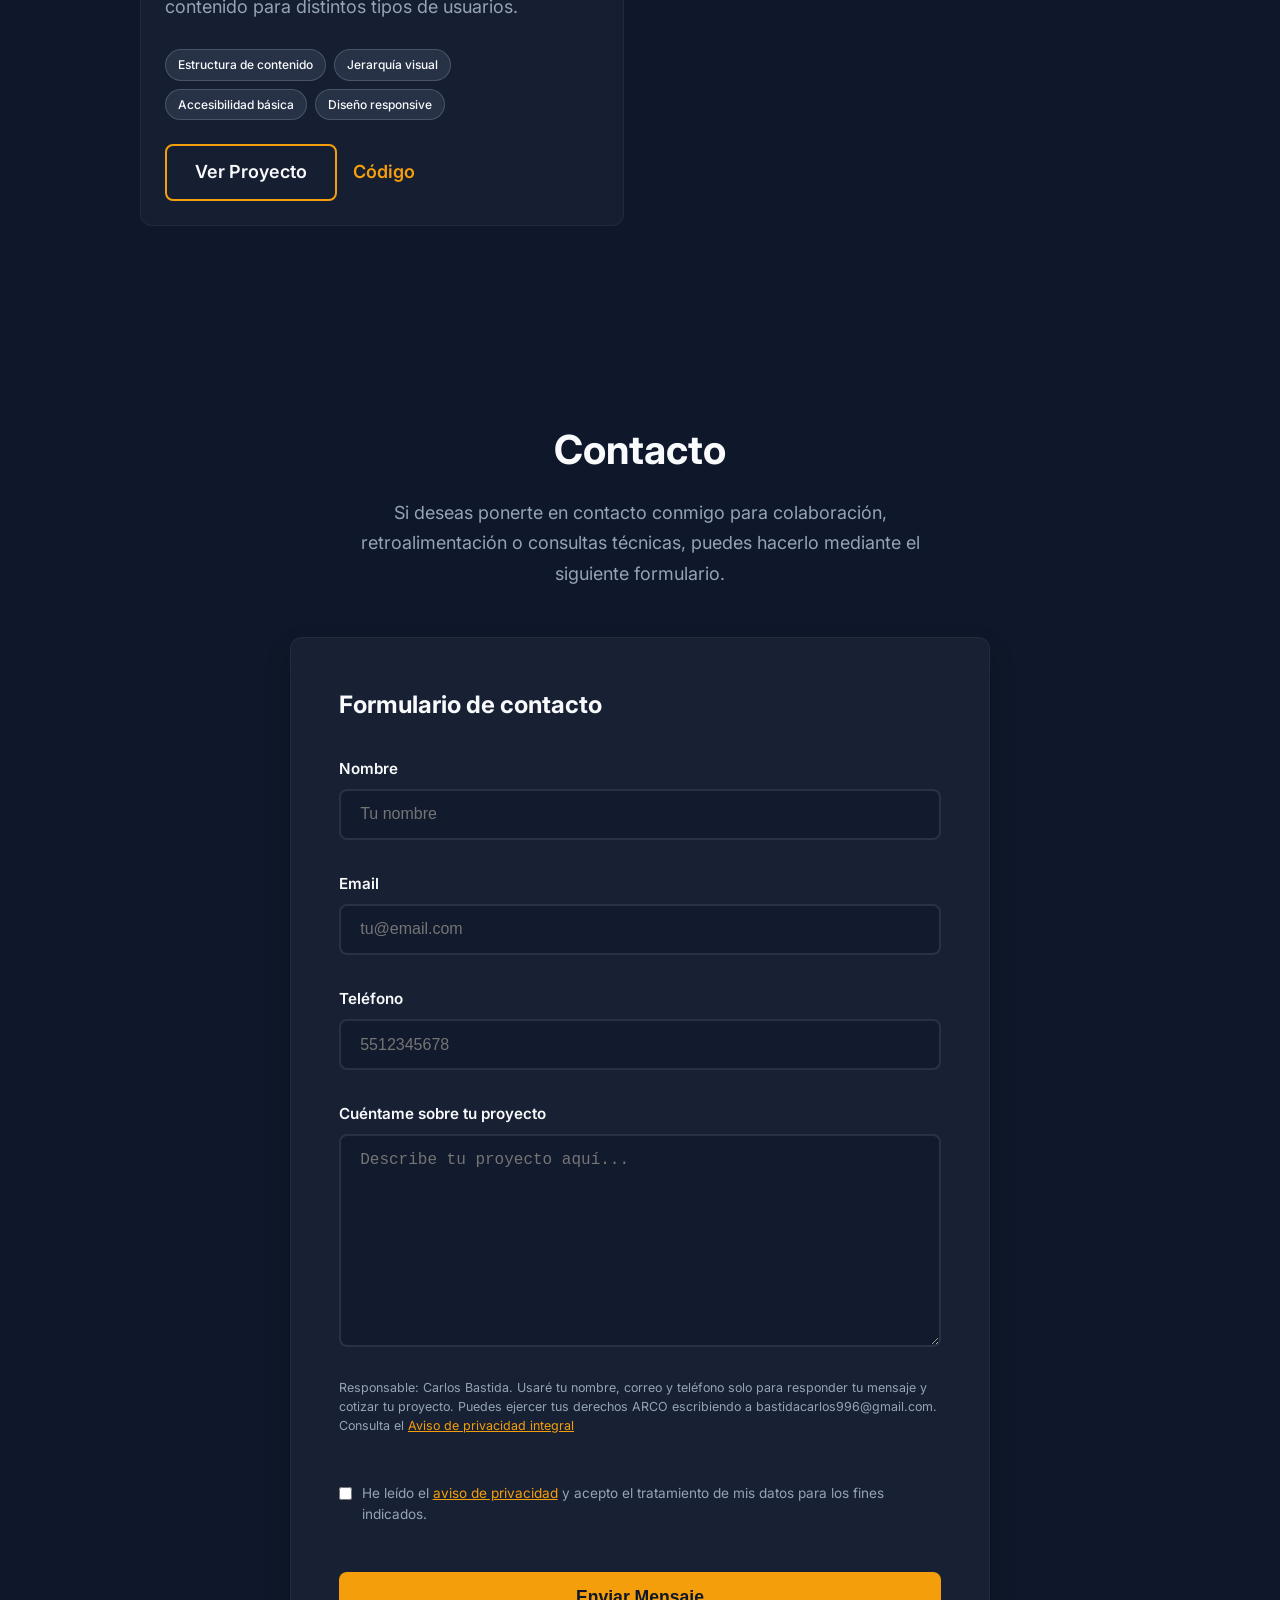
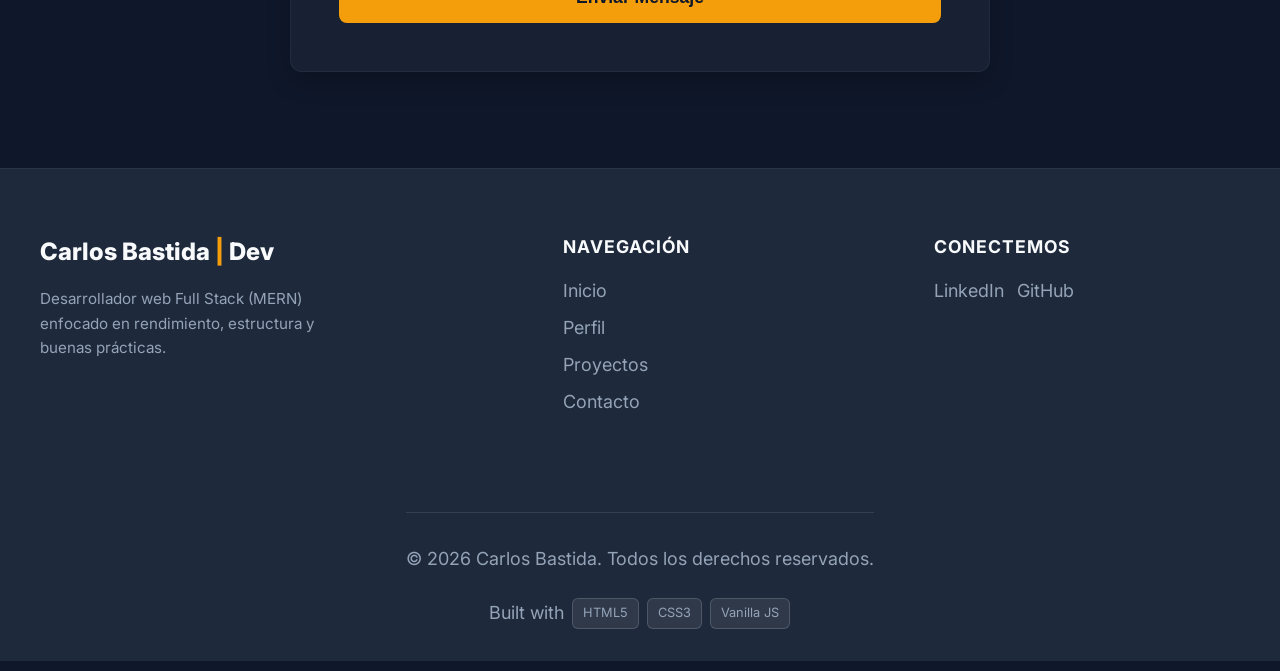
==== commit 6d56ac40: "Update index.html" ====
--- a/index.html
+++ b/index.html
@@ -3,6 +3,7 @@
 <head>
     <meta charset="UTF-8">
     <meta name="viewport" content="width=device-width, initial-scale=1.0">
+    <meta name="google-site-verification" content="6azAZCss0sC--jTo2_iuBwRtrEssvUluaCVOYQrKQmw" />
 
     <title>Carlos Bastida | Desarrollador Web Full Stack (MERN)</title>
     <meta name="description" content="Desarrollador web Full Stack (MERN). Sitios y aplicaciones web a la medida para negocios, comunidades y eventos, con React, Node.js, Express y MongoDB.">
@@ -22,6 +23,7 @@
     <link rel="stylesheet" href="https://cdnjs.cloudflare.com/ajax/libs/font-awesome/6.4.0/css/all.min.css">
     <link rel="preconnect" href="https://fonts.googleapis.com">
     <link rel="preconnect" href="https://fonts.gstatic.com" crossorigin>
+    <link rel="canonical" href="https://bastidacarlos.github.io/">
     <link href="https://fonts.googleapis.com/css2?family=Inter:ital,opsz,wght@0,14..32,100..900;1,14..32,100..900&display=swap" rel="stylesheet">
     <link rel="stylesheet" href="navbar.css">
     <link rel="stylesheet" href="style.css">
@@ -403,17 +405,17 @@
             <div class="footer-social">
                 <h4>Conectemos</h4>
                 <div class="social-icons">
-                    <a href="https://linkedin.com" target="_blank" rel="noopener noreferrer" aria-label="LinkedIn">
+                    <a href="https://www.linkedin.com/in/bastidacarlos/" target="_blank" rel="noopener noreferrer" aria-label="LinkedIn">
                         <span>LinkedIn</span>
                     </a>
-                    <a href="https://github.com" target="_blank" rel="noopener noreferrer" aria-label="GitHub">
+                    <a href="https://github.com/BastidaCarlos" target="_blank" rel="noopener noreferrer" aria-label="GitHub">
                         <span>GitHub</span>
                     </a>
                 </div>
             </div>
 
             <div class="footer-bottom">
-                <p>&copy; 2025 Carlos Bastida. Todos los derechos reservados.</p>
+                <p>&copy; 2026 Carlos Bastida. Todos los derechos reservados.</p>
                 <div class="tech-stack">
                     <span>Built with</span>
                     <span class="tech-badge">HTML5</span>
@@ -524,4 +526,4 @@
 
      </script>
 </body>
-</html>+</html>
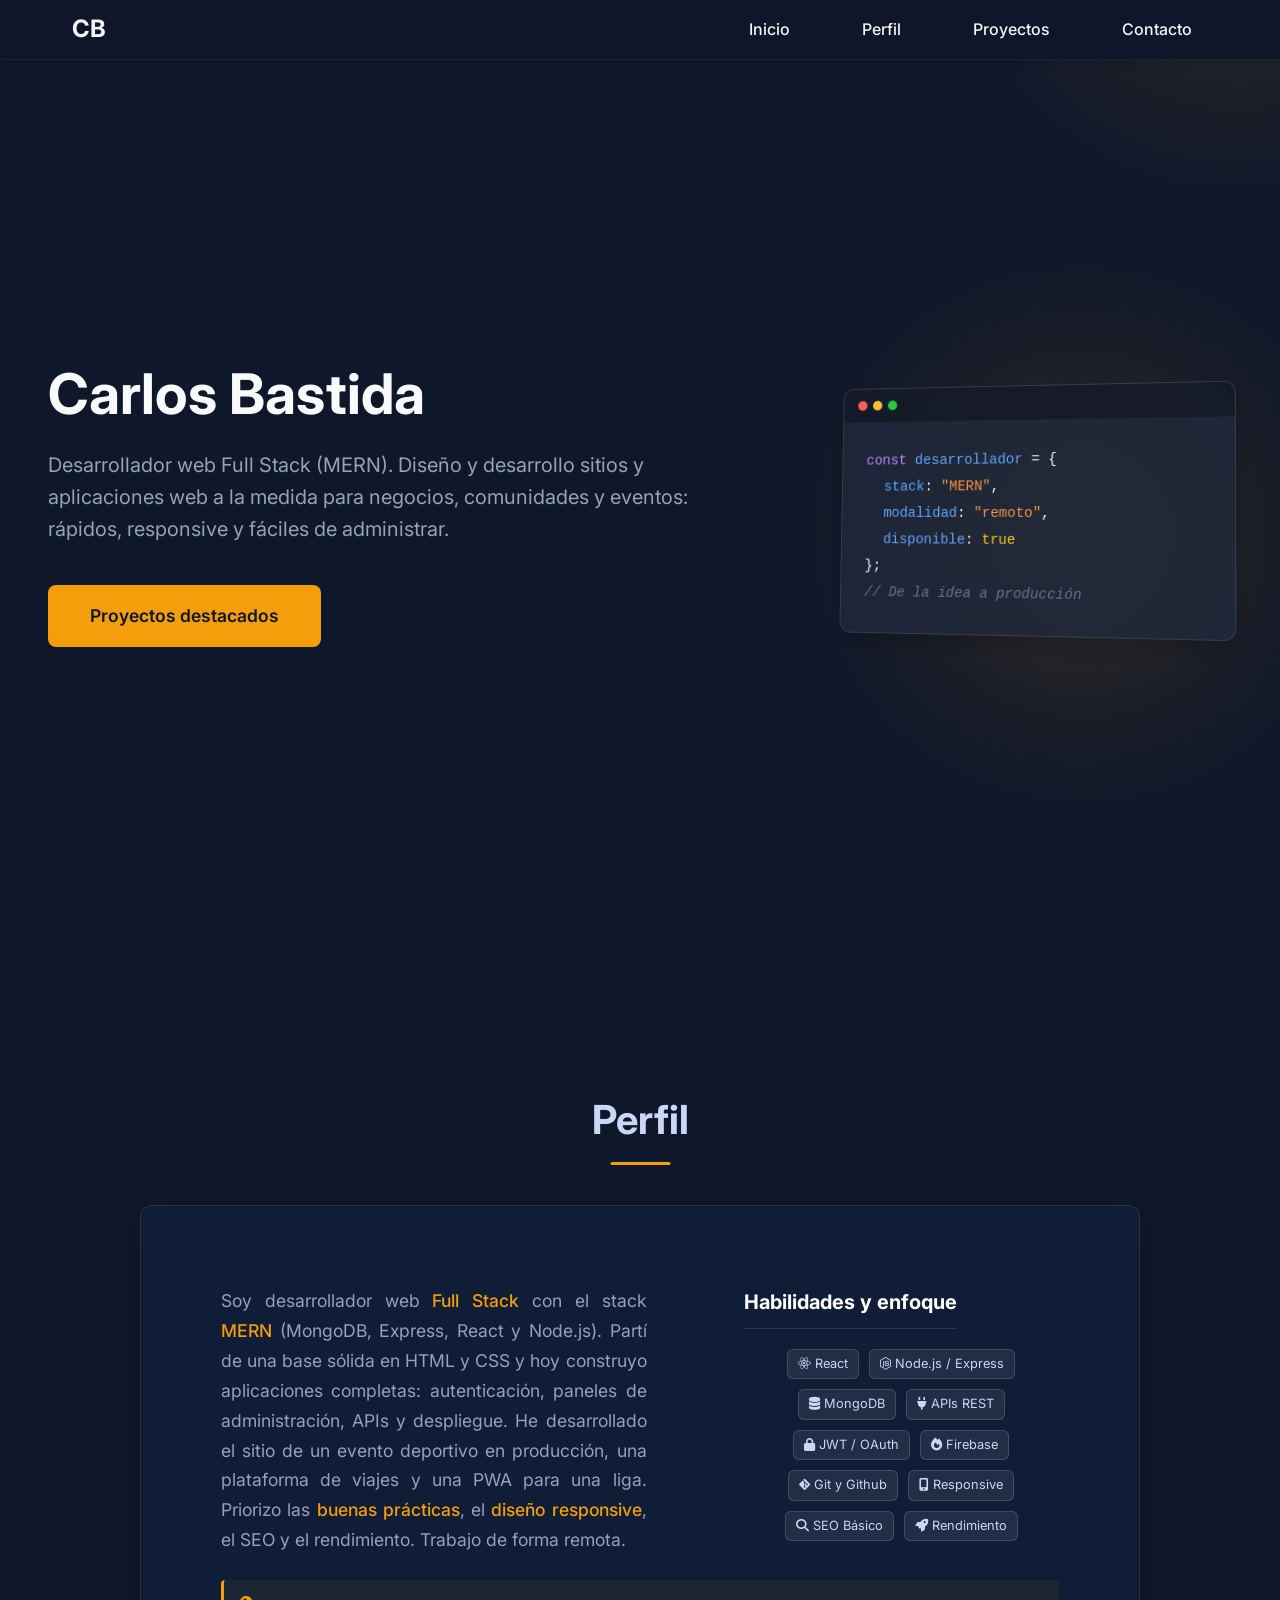
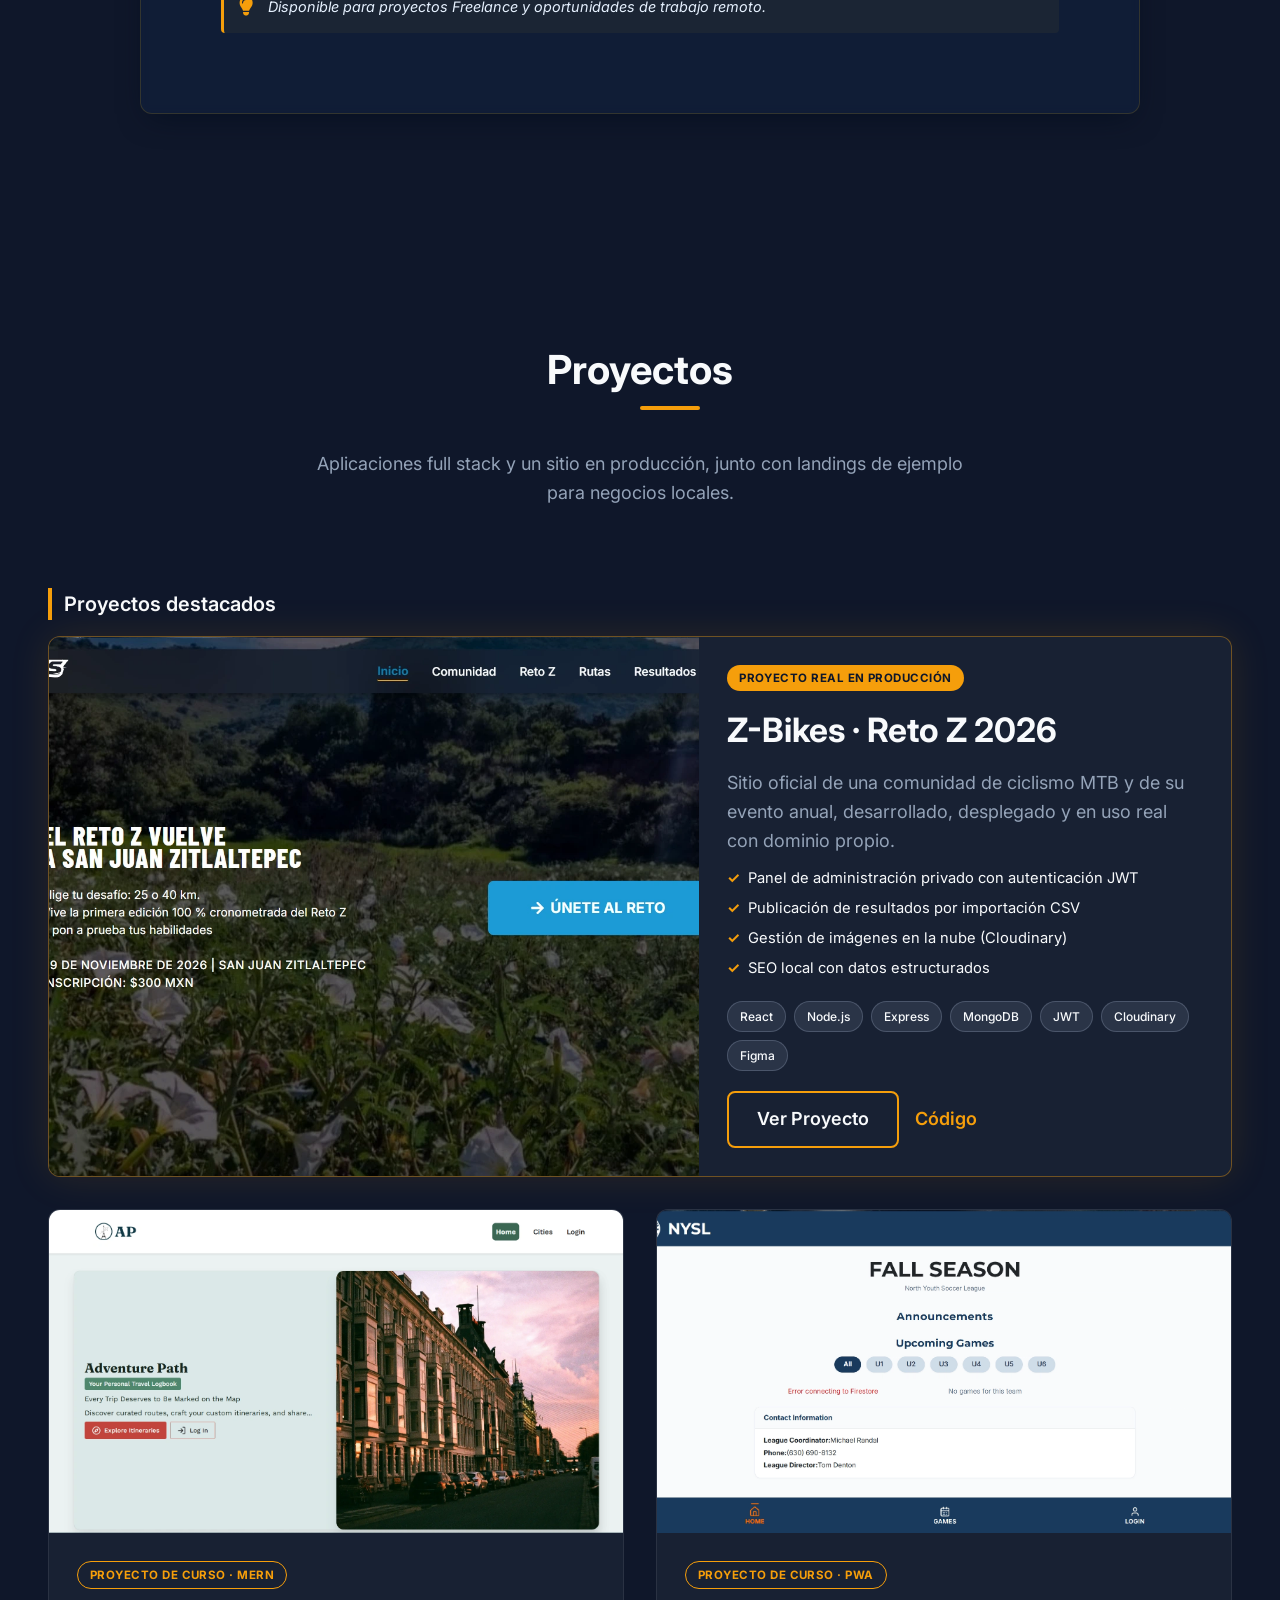
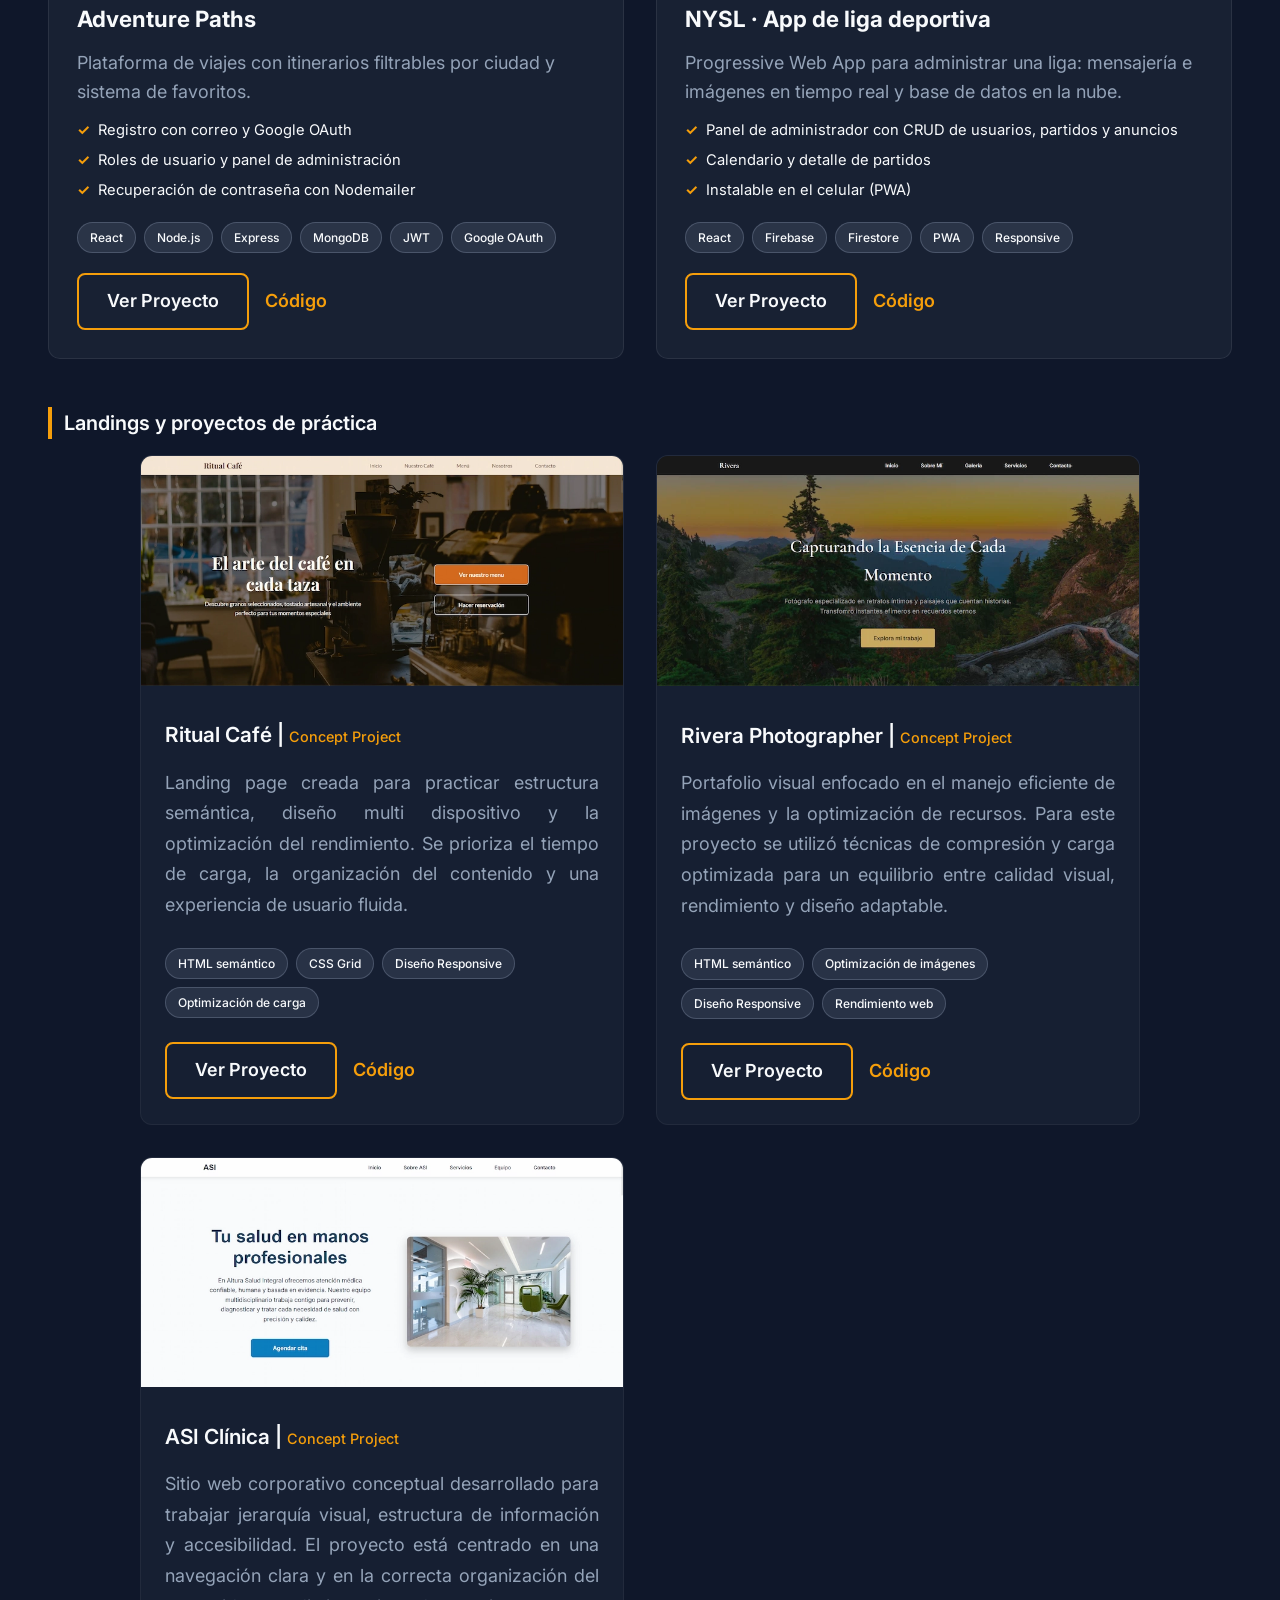
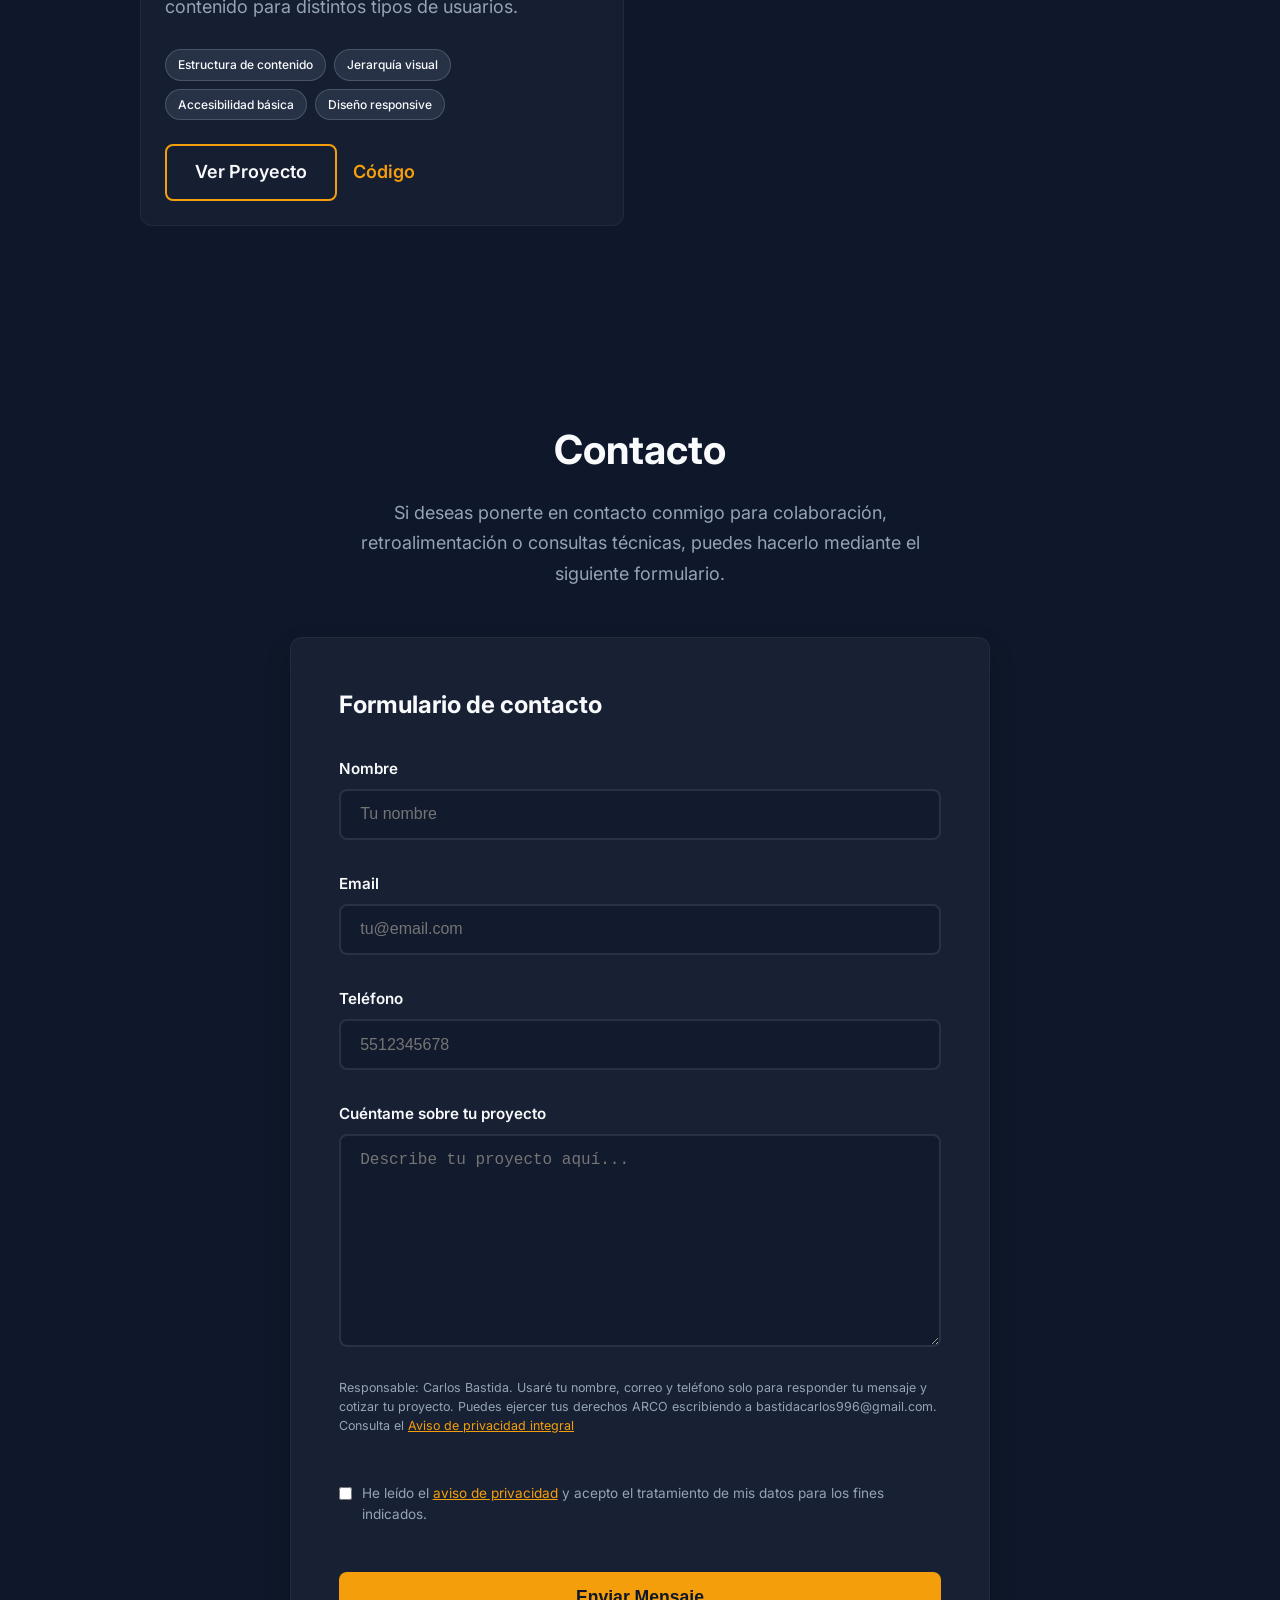
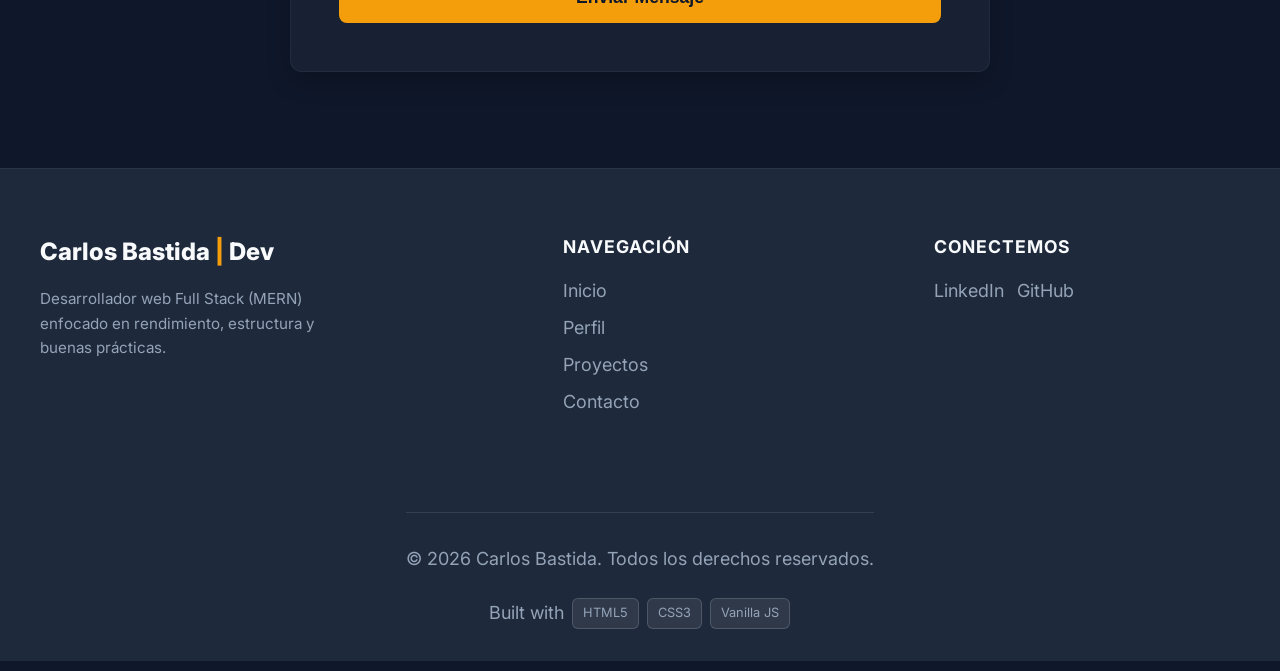
==== commit 48640a8b: "Update index.html" ====
--- a/index.html
+++ b/index.html
@@ -111,7 +111,7 @@
                         <div class="about-left">
                             <p class="about-description">
                                 Soy desarrollador web <strong class="highlight">Full Stack</strong> con el stack <strong class="highlight">MERN</strong> (MongoDB, Express, React y Node.js). 
-                                Partí de una base sólida en HTML y CSS y hoy contruyo aplicaciones completas: autenticación, paneles de administración, APIs y despligue. He desarrollado el
+                                Partí de una base sólida en HTML y CSS y hoy construyo aplicaciones completas: autenticación, paneles de administración, APIs y despliegue. He desarrollado el
                                 sitio de un evento deportivo en producción, una plataforma de viajes y una PWA para una liga. Priorizo las <strong class="highlight">buenas prácticas</strong>,
                                 el <strong class="highlight">diseño responsive</strong>, el SEO y el rendimiento. Trabajo de forma remota.
                             </p>
